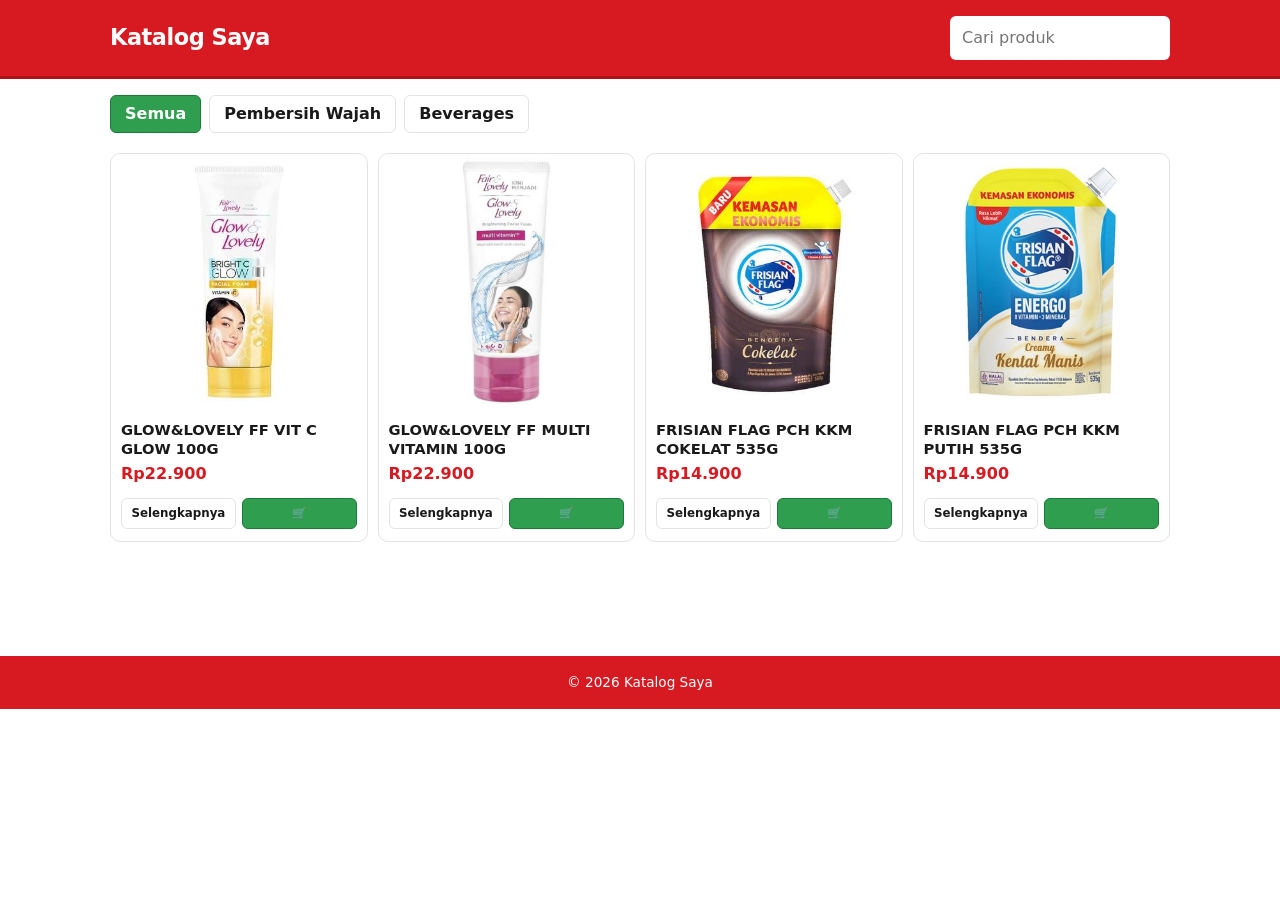
==== index.html @ 6e2cf59b "Update index.html" ====
<!doctype html><html lang="id"><head><meta charset="utf-8"><meta name="viewport" content="width=device-width,initial-scale=1">
<title>Katalog</title><link rel="stylesheet" href="style.css"></head><body>
<header><div class="wrap"><h1 id="sn"></h1><input id="q" type="search" placeholder="Cari produk" aria-label="Cari produk" style="max-width:220px"></div></header>
<div class="wrap"><div class="chips" id="ch"></div><div class="grid2" id="g"></div></div>
<footer id="ft"></footer>

<button class="fab" id="fab" hidden onclick="openCart()">🛒 <span class="cnt" id="fabCnt">0</span> <span id="fabTot"></span></button>

<dialog id="dl"></dialog>
<dialog id="cartDl"></dialog>
<dialog id="addrDl"></dialog>
<div id="toast2" role="status"></div>

<script src="config.js"></script>
<script>
const C=CFG,$=s=>document.querySelector(s);
let P=[],cat='';
let cart=JSON.parse(localStorage.getItem('cart_v1')||'[]');   // [{id,qty}]
let addr=JSON.parse(localStorage.getItem('addr_v1')||'null');
let pendingItems=null, pendingIsCart=false, curId=null;

const rp=n=>'Rp'+Number(n||0).toLocaleString('id-ID');
const esc=s=>String(s??'').replace(/[&<>"']/g,c=>({'&':'&amp;','<':'&lt;','>':'&gt;','"':'&quot;',"'":'&#39;'}[c]));
const find=id=>P.find(p=>p.id==id);
document.title=C.storeName;$('#sn').textContent=C.storeName;
$('#ft').textContent=`© ${new Date().getFullYear()} ${C.storeName}`;

function toast(m){const t=$('#toast2');t.textContent=m;t.style.display='block';setTimeout(()=>t.style.display='none',2600)}

/* ---------- grid ---------- */
function draw(){
  const q=$('#q').value.toLowerCase(),cs=[...new Set(P.map(p=>p.category).filter(Boolean))];
  $('#ch').innerHTML=cs.length?['',...cs].map(c=>`<button class="${c===cat?'on':''}" data-c="${esc(c)}">${c?esc(c):'Semua'}</button>`).join(''):'';
  const L=P.filter(p=>(!cat||p.category===cat)&&p.name.toLowerCase().includes(q));
  $('#g').innerHTML=L.length?L.map(p=>`
    <div class="card">
      <button class="imgb" data-more="${esc(p.id)}">${p.image?`<img loading="lazy" src="${esc(p.image)}" alt="${esc(p.name)}">`:'<span class="ph"></span>'}</button>
      <div class="info">
        <b>${esc(p.name)}</b>
        <span class="price">${rp(p.price)}</span>
        ${p.status=='habis'?'<span class="badge">Stok habis</span>':''}
        <div class="card-actions">
          <button class="b-more" data-more="${esc(p.id)}">Selengkapnya</button>
          <button class="b-cart" data-add="${esc(p.id)}" ${p.status=='habis'?'disabled':''}>🛒</button>
        </div>
      </div>
    </div>`).join(''):'<p class="mut" style="grid-column:1/-1">Tidak ada produk yang cocok.</p>';
}
$('#ch').onclick=e=>{if(e.target.dataset.c!==undefined){cat=e.target.dataset.c;draw()}};
$('#q').oninput=draw;
$('#g').onclick=e=>{
  const m=e.target.closest('[data-more]'),a=e.target.closest('[data-add]');
  if(m)openDetail(m.dataset.more);
  if(a){addToCart(a.dataset.add,1);toast('Ditambahkan ke keranjang')}
};

/* ---------- detail dialog ---------- */
function openDetail(id){
  curId=id;const p=find(id);if(!p)return;
  $('#dl').innerHTML=`<button class="dclose" onclick="dl.close()">✕</button>
    <div class="det">${p.image?`<img src="${esc(p.image)}" alt="${esc(p.name)}">`:'<span class="ph"></span>'}
    <div>
      <h2>${esc(p.name)}</h2>
      <p class="mut">${esc(p.category||'')}</p>
      <p><b>${rp(p.price)}</b> ${p.status=='habis'?'<span class="badge">· Stok habis</span>':''}</p>
      <p>${esc(p.desc)}</p>
      <div class="qty"><span>Jumlah</span><button type="button" onclick="stepQty(-1)">−</button><input id="mqty" type="number" min="1" value="1"><button type="button" onclick="stepQty(1)">+</button></div>
      <button data-cart="${esc(p.id)}" ${p.status=='habis'?'disabled':''}>Tambah ke Keranjang</button>
      <button class="ghost" data-buy="${esc(p.id)}" ${p.status=='habis'?'disabled':''}>Beli Langsung</button>
    </div></div>`;
  $('#dl').showModal();
}
function stepQty(d){const i=$('#mqty');i.value=Math.max(1,(+i.value||1)+d)}
$('#dl').onclick=e=>{
  if(e.target.id=='dl')e.target.close();
  const c=e.target.closest('[data-cart]'),b=e.target.closest('[data-buy]');
  const qty=Math.max(1,+$('#mqty')?.value||1);
  if(c){addToCart(c.dataset.cart,qty);toast('Ditambahkan ke keranjang');$('#dl').close()}
  if(b){$('#dl').close();startCheckout([{id:b.dataset.buy,qty}],false)}
};

/* ---------- cart ---------- */
function saveCart(){localStorage.setItem('cart_v1',JSON.stringify(cart))}
function cartCount(){return cart.reduce((s,x)=>s+x.qty,0)}
function cartTotal(items){return (items||cart).reduce((s,x)=>{const p=find(x.id);return s+(p?p.price*x.qty:0)},0)}
function addToCart(id,qty){const e=cart.find(x=>x.id==id);e?e.qty+=qty:cart.push({id,qty});saveCart();updateFab()}
function changeQty(id,d){const e=cart.find(x=>x.id==id);if(!e)return;e.qty+=d;if(e.qty<=0)cart=cart.filter(x=>x.id!=id);saveCart();updateFab();renderCart()}
function removeItem(id){cart=cart.filter(x=>x.id!=id);saveCart();updateFab();renderCart()}
function updateFab(){const n=cartCount();$('#fab').hidden=n==0;$('#fabCnt').textContent=n;$('#fabTot').textContent=n?rp(cartTotal()):''}
function openCart(){renderCart();$('#cartDl').showModal()}
function renderCart(){
  const rows=cart.map(x=>{const p=find(x.id);if(!p)return'';return `
    <div class="crow">${p.image?`<img src="${esc(p.image)}">`:'<span class="ph"></span>'}
      <div><b>${esc(p.name)}</b><span class="mut">${rp(p.price)}</span></div>
      <div class="qty"><button onclick="changeQty('${esc(x.id)}',-1)">−</button><span>${x.qty}</span><button onclick="changeQty('${esc(x.id)}',1)">+</button></div>
      <button class="bad" style="border:0;background:none;padding:6px" onclick="removeItem('${esc(x.id)}')">✕</button>
    </div>`}).join('');
  const addrHtml=addr?`<div class="addr-sum"><b>${esc(addr.nama)}</b> · ${esc(addr.telp)}<br>${esc(addr.detail)}, ${esc(addr.kec||'')} ${esc(addr.kab||'')}, ${esc(addr.prov||'')} ${esc(addr.pos||'')}</div><button class="ghost" onclick="openAddress()">Ubah alamat</button>`
    :`<button onclick="openAddress()">+ Tambah Alamat Pengiriman</button>`;
  $('#cartDl').innerHTML=`<button class="dclose" onclick="cartDl.close()">✕</button>
    <div class="dtitle">Keranjang</div>
    <div class="dbody">
      ${cart.length?rows:'<p class="mut">Keranjang masih kosong.</p>'}
      ${cart.length?`<div class="subrow"><span>Subtotal</span><span>${rp(cartTotal())}</span></div><p class="note">Harga belum termasuk ongkos kirim. Ongkir akan diinfokan admin setelah alamat dicek.</p>`:''}
      <h3 style="margin-top:6px">Alamat pengiriman</h3>${addrHtml}
      ${cart.length?`<button id="ckBtn" style="margin-top:14px;width:100%">Checkout via WhatsApp</button>`:''}
    </div>`;
  $('#ckBtn')?.addEventListener('click',()=>startCheckout(cart.slice(),true));
}

/* ---------- address ---------- */
const API='https://www.emsifa.com/api-wilayah-indonesia/api';
async function fillSelect(sel,url,ph){
  sel.disabled=true;sel.innerHTML=`<option>Memuat…</option>`;
  try{const r=await fetch(url);if(!r.ok)throw 0;const d=await r.json();
    sel.innerHTML=`<option value="">${ph}</option>`+d.map(x=>`<option value="${esc(x.id)}" data-name="${esc(x.name)}">${esc(x.name)}</option>`).join('');
    sel.disabled=false;return true;
  }catch{sel.innerHTML=`<option value="">Gagal memuat, isi manual di kolom alamat</option>`;sel.disabled=true;return false}
}
function openAddress(){
  $('#addrDl').innerHTML=`<button class="dclose" onclick="addrDl.close()">✕</button>
    <div class="dtitle">Alamat pengiriman</div>
    <div class="dbody">
      <button type="button" id="geoBtn" class="ghost" style="width:100%">📍 Deteksi lokasi saya (otomatis)</button>
      <p class="mut" id="geoMsg" style="min-height:1.2em"></p>
      <form class="addr" id="af">
        <label>Nama penerima<input id="a_nama" required value="${esc(addr?.nama||'')}"></label>
        <label>No. WhatsApp<input id="a_telp" required inputmode="tel" value="${esc(addr?.telp||'')}"></label>
        <label>Provinsi<select id="a_prov"><option value="">Pilih provinsi</option></select></label>
        <div class="two">
          <label>Kabupaten/Kota<select id="a_kab" disabled><option value="">Pilih provinsi dulu</option></select></label>
          <label>Kecamatan<select id="a_kec" disabled><option value="">Pilih kota dulu</option></select></label>
        </div>
        <label>Alamat lengkap (jalan, no. rumah, RT/RW, patokan)<textarea id="a_detail" rows="3" required>${esc(addr?.detail||'')}</textarea></label>
        <label>Kode pos (opsional)<input id="a_pos" value="${esc(addr?.pos||'')}"></label>
        <button type="submit">Simpan alamat</button>
      </form>
    </div>`;
  $('#addrDl').showModal();
  fillSelect($('#a_prov'),`${API}/provinces.json`,'Pilih provinsi').then(()=>{
    if(addr?.provId)$('#a_prov').value=addr.provId,$('#a_prov').dispatchEvent(new Event('change'));
  });
  $('#a_prov').onchange=async e=>{
    const id=e.target.value;if(!id){$('#a_kab').innerHTML='<option value="">Pilih provinsi dulu</option>';$('#a_kab').disabled=true;return}
    await fillSelect($('#a_kab'),`${API}/regencies/${id}.json`,'Pilih kabupaten/kota');
    if(addr?.kabId)$('#a_kab').value=addr.kabId,$('#a_kab').dispatchEvent(new Event('change'));
  };
  $('#a_kab').onchange=async e=>{
    const id=e.target.value;if(!id){$('#a_kec').innerHTML='<option value="">Pilih kota dulu</option>';$('#a_kec').disabled=true;return}
    await fillSelect($('#a_kec'),`${API}/districts/${id}.json`,'Pilih kecamatan');
    if(addr?.kecId)$('#a_kec').value=addr.kecId;
  };
  $('#geoBtn').onclick=()=>{
    if(!navigator.geolocation){$('#geoMsg').textContent='Perangkat/browser tidak mendukung deteksi lokasi.';return}
    $('#geoMsg').textContent='Mendeteksi lokasi…';
    navigator.geolocation.getCurrentPosition(async pos=>{
      try{
        const {latitude,longitude}=pos.coords;
        const r=await fetch(`https://nominatim.openstreetmap.org/reverse?format=json&lat=${latitude}&lon=${longitude}`);
        const d=await r.json();
        $('#a_detail').value=d.display_name||$('#a_detail').value;
        if(d.address?.postcode)$('#a_pos').value=d.address.postcode;
        $('#geoMsg').textContent='Lokasi terisi otomatis. Periksa dan lengkapi bila perlu, lalu pilih Provinsi/Kota/Kecamatan secara manual.';
      }catch{$('#geoMsg').textContent='Gagal mengambil detail lokasi. Isi alamat secara manual.'}
    },err=>{$('#geoMsg').textContent='Izin lokasi ditolak atau gagal. Isi alamat secara manual.'});
  };
  $('#af').onsubmit=e=>{
    e.preventDefault();
    const provSel=$('#a_prov'),kabSel=$('#a_kab'),kecSel=$('#a_kec');
    addr={
      nama:$('#a_nama').value.trim(),telp:$('#a_telp').value.trim(),
      prov:provSel.selectedOptions[0]?.dataset.name||'',provId:provSel.value,
      kab:kabSel.selectedOptions[0]?.dataset.name||'',kabId:kabSel.value,
      kec:kecSel.selectedOptions[0]?.dataset.name||'',kecId:kecSel.value,
      detail:$('#a_detail').value.trim(),pos:$('#a_pos').value.trim()
    };
    localStorage.setItem('addr_v1',JSON.stringify(addr));
    $('#addrDl').close();
    if(pendingItems){sendWa();}else{toast('Alamat tersimpan');renderCart()}
  };
}

/* ---------- checkout ---------- */
function startCheckout(items,isCart){
  if(!items.length){toast('Keranjang masih kosong');return}
  pendingItems=items;pendingIsCart=isCart;
  if(!addr){openAddress();}else{sendWa();}
}
function sendWa(){
  const items=pendingItems;if(!items){return}
  const lines=items.map((x,i)=>{const p=find(x.id);return `${i+1}. ${p?p.name:'Produk'} x${x.qty} = ${rp((p?p.price:0)*x.qty)}`});
  const total=cartTotal(items);
  const msg=[
    `Halo, saya mau checkout pesanan dari ${C.storeName}:`,'',
    ...lines,'',
    `Total produk: ${rp(total)}`,
    `(Harga belum termasuk ongkos kirim)`,'',
    `Detail alamat pengiriman:`,
    `Nama: ${addr.nama}`,
    `No. WA: ${addr.telp}`,
    `Alamat: ${addr.detail}, Kec. ${addr.kec}, ${addr.kab}, ${addr.prov} ${addr.pos}`.replace(/,\s*,/g,',')
  ].join('\n');
  let num=(C.checkoutWhatsapp||'').replace(/\D/g,'');if(num.startsWith('0'))num='62'+num.slice(1);
  window.open(`https://wa.me/${num}?text=${encodeURIComponent(msg)}`,'_blank');
  if(pendingIsCart){cart=[];saveCart();updateFab()}
  pendingItems=null;
  $('#cartDl').close();
}

updateFab();
fetch(C.dataPath,{cache:'no-store'}).then(r=>r.json()).then(d=>{P=d.products;draw()}).catch(()=>{$('#g').innerHTML='<p class="mut" style="grid-column:1/-1">Katalog belum bisa dimuat. Muat ulang halaman.</p>'});
</script></body></html>
---- style.css ----
*{box-sizing:border-box;margin:0}
[hidden]{display:none!important}
:root{
  color-scheme:light;
  --bg:#ffffff;
  --ink:#1a1a1a;
  --mut:#6b6f76;
  --line:#e3e3e3;
  --red:#d71a21;
  --red-dark:#ad1319;
  --green:#2f9e4f;
  --green-dark:#1c7a3a;
  --amber:#f2a900;
  --amber-dark:#c98600;
  --bad:#c62828;
}
body{font:16px/1.5 Figtree,system-ui,sans-serif;background:var(--bg);color:var(--ink)}
a{color:inherit}
.wrap{max-width:1100px;margin:0 auto;padding:0 20px}

/* header / footer */
header{background:var(--red);border-bottom:3px solid var(--red-dark)}
header .wrap{display:flex;gap:16px;align-items:center;justify-content:space-between;flex-wrap:wrap;padding:16px 20px}
header h1{color:#fff;font-size:1.4rem;font-weight:800;letter-spacing:-.02em}
header input{background:#fff;border:0;color:var(--ink)}
footer{background:var(--red);color:#fff;text-align:center;padding:16px 20px;margin-top:24px;font-size:.85rem}
footer a{color:#fff;text-decoration:underline}

/* form basics */
input,select,textarea,button{font:inherit;color:inherit}
input,select,textarea{width:100%;padding:10px 12px;border:1px solid var(--line);border-radius:6px;background:#fff}
:focus-visible{outline:2px solid var(--green-dark);outline-offset:2px}
button{cursor:pointer;border:1px solid var(--green-dark);background:var(--green);color:#fff;padding:10px 16px;border-radius:6px;font-weight:700}
button.ghost{background:transparent;color:var(--ink);border-color:var(--line);font-weight:600}
button.bad{background:transparent;color:var(--bad);border-color:var(--line);font-weight:600}
button:disabled{opacity:.5;cursor:not-allowed}
.mut{color:var(--mut);font-size:.9rem}

/* category chips */
.chips{display:flex;gap:8px;flex-wrap:wrap;padding:16px 0}
.chips button{padding:6px 14px;background:#fff;color:var(--ink);border:1px solid var(--line);font-weight:600}
.chips button.on{background:var(--green);border-color:var(--green-dark);color:#fff}

/* product grid */
.grid2{display:grid;grid-template-columns:1fr 1fr;gap:14px 10px;padding:4px 0 90px}
.card{border:1px solid var(--line);border-radius:10px;overflow:hidden;background:#fff;display:flex;flex-direction:column;min-width:0}
.card .imgb{padding:0;border:0;background:none;display:block;width:100%;min-width:0}
.card .imgb img,.card .imgb .ph{width:100%;aspect-ratio:1/1;object-fit:cover;background:var(--line);display:block}
.card .info{padding:10px 10px 12px;display:flex;flex-direction:column;gap:4px;flex:1;min-width:0}
.card .info b{font-size:.92rem;line-height:1.3;display:-webkit-box;-webkit-line-clamp:2;-webkit-box-orient:vertical;overflow:hidden}
.card .price{font-weight:800;color:var(--red)}
.card .badge{font-size:.75rem;color:var(--bad);font-weight:600}
.card-actions{display:grid;grid-template-columns:minmax(0,1fr) minmax(0,1fr);gap:6px;margin-top:auto;padding-top:8px}
.card-actions button{min-width:0;padding:8px 4px;font-size:.74rem;line-height:1.15;border-radius:6px;white-space:normal;overflow-wrap:break-word;text-align:center}
.card-actions .b-more{background:#fff;color:var(--ink);border:1px solid var(--line);font-weight:700}
.card-actions .b-cart{background:var(--green);border-color:var(--green-dark);color:#fff;font-weight:700}

/* floating cart button */
.fab{position:fixed;right:16px;bottom:16px;z-index:5;background:var(--amber);color:#1a1a1a;border:1px solid var(--amber-dark);border-radius:999px;padding:14px 18px;font-weight:800;box-shadow:0 6px 18px #0003;display:flex;gap:8px;align-items:center}
.fab .cnt{background:#ffffff66;border-radius:999px;padding:1px 8px;font-size:.85rem}

/* dialogs */
dialog{position:relative;margin:auto;border:0;border-radius:10px;max-width:760px;width:calc(100% - 32px);padding:0;background:#fff;color:var(--ink);max-height:88vh;overflow:auto}
dialog::backdrop{background:#000a}
.det{display:grid;grid-template-columns:1fr 1fr}
.det>div{padding:24px;display:grid;gap:10px;align-content:start}
.det>img{width:100%;height:100%;object-fit:cover;min-height:260px}
.det button[data-cart]{background:var(--green);border-color:var(--green-dark)}
.det button[data-buy]{background:var(--amber);border-color:var(--amber-dark);color:#1a1a1a}
@media(max-width:640px){.det{grid-template-columns:1fr}}
.dtitle{padding:18px 20px 0;font-weight:800;font-size:1.1rem}
.dbody{padding:14px 20px 20px}
.dclose{position:absolute;top:10px;right:10px;background:transparent;border:0;color:var(--mut);font-size:1.3rem;padding:6px}

/* qty stepper */
.qty{display:flex;align-items:center;gap:10px}
.qty button{width:34px;height:34px;padding:0;border-radius:6px;background:#fff;color:var(--ink);border:1px solid var(--line);font-weight:700}
.qty input{width:52px;text-align:center;padding:6px}

/* cart rows */
.crow{display:flex;gap:12px;align-items:center;padding:12px 0;border-bottom:1px solid var(--line)}
.crow img,.crow .ph{width:60px;height:60px;object-fit:cover;border-radius:6px;flex:none;background:var(--line)}
.crow>div{flex:1;min-width:0}
.crow b{display:block;font-size:.92rem}
.crow .qty button{width:28px;height:28px}
.subrow{display:flex;justify-content:space-between;font-weight:800;padding:14px 0;font-size:1.05rem;color:var(--red)}
.note{font-size:.82rem;color:var(--mut);padding-bottom:10px}
.addr-sum{border:1px solid var(--line);border-radius:8px;padding:10px 12px;font-size:.9rem;margin:10px 0;background:#faf9f7}
#cartDl #ckBtn{background:var(--green-dark);border-color:var(--green-dark)}

/* address form */
form.addr{display:grid;gap:10px;margin-top:10px}
form.addr label{font-size:.85rem;font-weight:700;display:grid;gap:4px}
.two{display:grid;grid-template-columns:1fr 1fr;gap:10px}
#geoBtn{background:#fff;color:var(--ink);border:1px solid var(--line);font-weight:700}
form.addr button[type=submit]{background:var(--green-dark);border-color:var(--green-dark)}

/* toasts */
#toast,#toast2{position:fixed;bottom:16px;left:50%;transform:translateX(-50%);background:var(--ink);color:#fff;padding:10px 16px;border-radius:6px;display:none;z-index:9;width:max-content;max-width:calc(100% - 32px);text-align:center}
#toast2{bottom:90px}
#toast.err{background:var(--bad)}

/* admin */
body{overflow-x:hidden}
#login{max-width:400px;margin:12vh auto;padding:0 20px;display:grid;gap:14px}
.admin-bar{background:var(--red);border-bottom:3px solid var(--red-dark);position:sticky;top:0;z-index:5}
.admin-bar .wrap{display:flex;gap:12px;align-items:center;justify-content:space-between;flex-wrap:wrap;padding:14px 20px}
.admin-bar h1{color:#fff;font-size:1.2rem;font-weight:800}
.admin-bar-actions{display:flex;gap:8px;flex-wrap:wrap}
.admin-layout{padding:20px 20px 60px;min-width:0}
.panel{background:#fff;border:1px solid var(--line);border-radius:10px;padding:16px;min-width:0}
.panel h2{margin-bottom:12px;font-size:1.05rem}
#pv{width:100%;max-width:160px;border-radius:6px}
.form-actions{display:flex;gap:10px;flex-wrap:wrap}

/* forms inside popups (product form, address form) */
.dbody form{display:grid;gap:12px;margin-top:10px}
.dbody form label{font-size:.9rem;font-weight:700;display:grid;gap:4px}

/* buttons: utility classes for consistent, varied colors */
.btn{cursor:pointer;border-radius:6px;font-weight:700;padding:10px 16px;border:1px solid transparent}
.btn.sm{padding:7px 12px;font-size:.85rem}
.btn.green{background:var(--green);border-color:var(--green-dark);color:#fff}
.btn.amber{background:var(--amber);border-color:var(--amber-dark);color:#1a1a1a}
.btn.red{background:var(--red);border-color:var(--red-dark);color:#fff}
.btn.ghost{background:#fff;border-color:var(--line);color:var(--ink)}
.btn.bad{background:#fff;border-color:var(--line);color:var(--bad)}
a.btn{display:inline-block;text-decoration:none;text-align:center}

/* product table */
.tbl-wrap{overflow-x:auto;-webkit-overflow-scrolling:touch;border:1px solid var(--line);border-radius:8px;min-width:0}
table.plist{width:100%;border-collapse:collapse;font-size:.86rem;min-width:560px}
table.plist th,table.plist td{padding:10px 12px;text-align:left;border-bottom:1px solid var(--line);vertical-align:middle}
table.plist th{background:#faf9f7;font-weight:700;white-space:nowrap}
table.plist tbody tr:hover{background:#faf9f7}
table.plist td.thumb img,table.plist td.thumb .ph{width:44px;height:44px;object-fit:cover;border-radius:6px;background:var(--line);display:block}
table.plist td.name b{display:block}
table.plist td.name span{color:var(--mut);font-size:.8rem}
table.plist td.actions{white-space:nowrap}
table.plist td.actions button{margin-right:6px}
.status-ok{color:var(--green-dark);font-weight:700}
.status-out{color:var(--bad);font-weight:700}

@media(min-width:720px){.grid2{grid-template-columns:repeat(4,1fr)}}
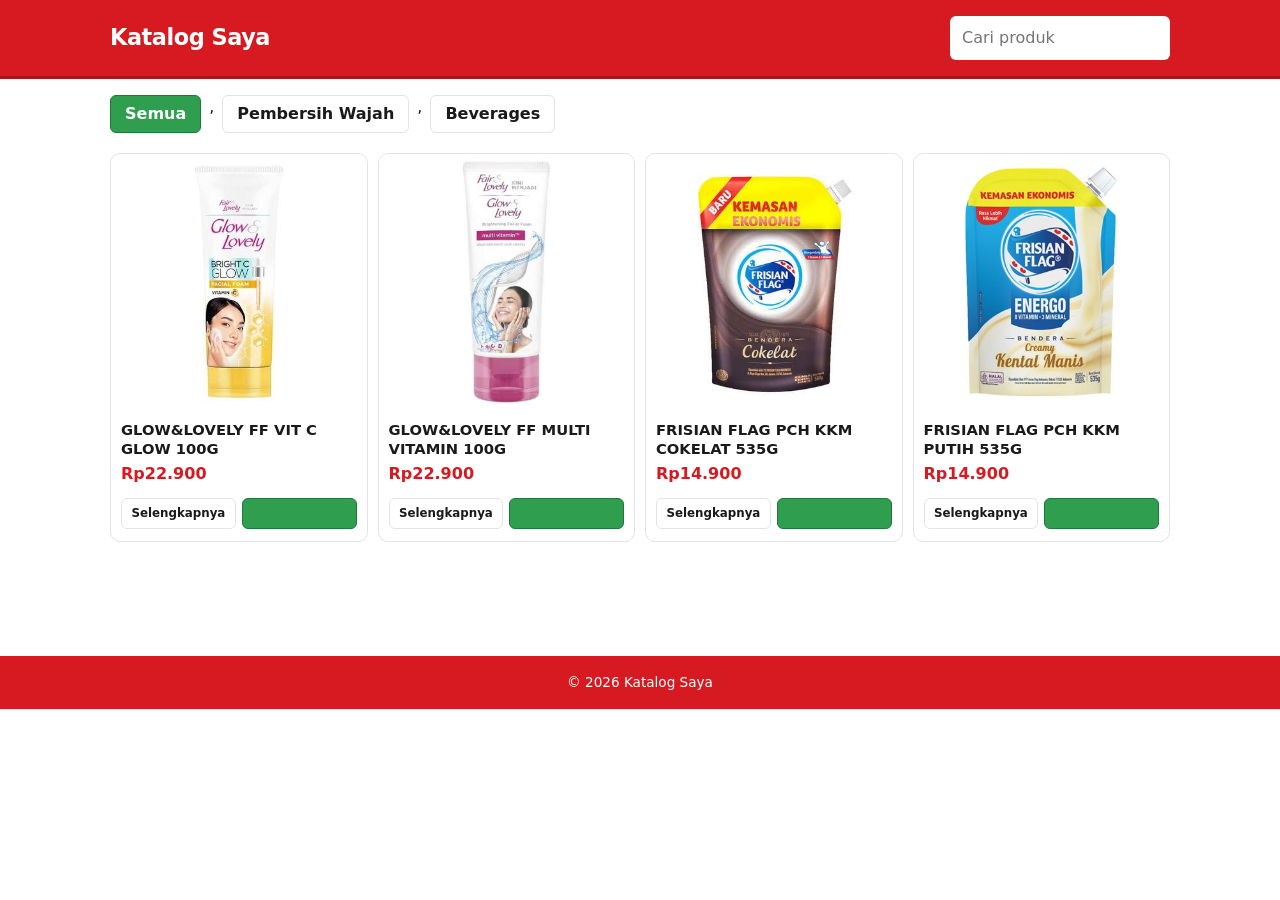
==== commit 4a7612d8: "Implement promotional banner section with controls Added promotional banner section with navigation " ====
--- a/index.html
+++ b/index.html
@@ -1,10 +1,27 @@
-<!doctype html><html lang="id"><head><meta charset="utf-8"><meta name="viewport" content="width=device-width,initial-scale=1">
+<!doctype html><html lang="id"><head><meta charset="utf-8"><meta name="viewport" content="width=device-width,initial-scale=1,maximum-scale=1,user-scalable=no,viewport-fit=cover">
 <title>Katalog</title><link rel="stylesheet" href="style.css"></head><body>
 <header><div class="wrap"><h1 id="sn"></h1><input id="q" type="search" placeholder="Cari produk" aria-label="Cari produk" style="max-width:220px"></div></header>
+
+<!-- ===== Banner promosi ===== -->
+<section id="promo" class="promo-wrap" hidden aria-label="Promosi">
+  <div class="wrap">
+    <div class="promo-shell">
+      <div class="promo-viewport" id="promoViewport">
+        <div class="promo-track" id="promoTrack"></div>
+        <button type="button" class="promo-nav prev" id="promoPrev" aria-label="Banner sebelumnya">‹</button>
+        <button type="button" class="promo-nav next" id="promoNext" aria-label="Banner berikutnya">›</button>
+      </div>
+      <div class="promo-dots" id="promoDots" aria-label="Navigasi banner"></div>
+    </div>
+  </div>
+</section>
+
 <div class="wrap"><div class="chips" id="ch"></div><div class="grid2" id="g"></div></div>
 <footer id="ft"></footer>
 
-<button class="fab" id="fab" hidden onclick="openCart()">🛒 <span class="cnt" id="fabCnt">0</span> <span id="fabTot"></span></button>
+<button class="fab" id="fab" hidden onclick="openCart()" aria-label="Buka keranjang">
+  <img src="img/keranjang.png" alt=""> <span class="cnt" id="fabCnt">0</span> <span id="fabTot"></span>
+</button>
 
 <dialog id="dl"></dialog>
 <dialog id="cartDl"></dialog>
@@ -14,10 +31,11 @@
 <script src="config.js"></script>
 <script>
 const C=CFG,$=s=>document.querySelector(s);
-let P=[],cat='';
+let P=[],B=[],cat='';
 let cart=JSON.parse(localStorage.getItem('cart_v1')||'[]');   // [{id,qty}]
 let addr=JSON.parse(localStorage.getItem('addr_v1')||'null');
-let pendingItems=null, pendingIsCart=false, curId=null;
+let pendingItems=null,pendingIsCart=false,curId=null;
+let promoIndex=0,promoTimer=null,promoPauseTimer=null,promoDragging=false,promoDragStartX=0,promoDragStartScroll=0;
 
 const rp=n=>'Rp'+Number(n||0).toLocaleString('id-ID');
 const esc=s=>String(s??'').replace(/[&<>"']/g,c=>({'&':'&amp;','<':'&lt;','>':'&gt;','"':'&quot;',"'":'&#39;'}[c]));
@@ -25,12 +43,131 @@
 document.title=C.storeName;$('#sn').textContent=C.storeName;
 $('#ft').textContent=`© ${new Date().getFullYear()} ${C.storeName}`;
 
-function toast(m){const t=$('#toast2');t.textContent=m;t.style.display='block';setTimeout(()=>t.style.display='none',2600)}
+function toast(m){const t=$('#toast2');t.textContent=m;t.style.display='block';clearTimeout(toast._t);toast._t=setTimeout(()=>t.style.display='none',2600)}
+
+/* ---------- banner promosi ---------- */
+function getActiveBanners(){
+  return B
+    .filter(b=>b&&b.active&&b.image&&find(b.productId))
+    .sort((a,b)=>(+a.order||9999)-(+b.order||9999));
+}
+
+function drawBanners(){
+  const list=getActiveBanners();
+  const promo=$('#promo');
+  if(!list.length){
+    promo.hidden=true;
+    stopPromoAutoplay();
+    $('#promoTrack').innerHTML='';
+    $('#promoDots').innerHTML='';
+    return;
+  }
+
+  promo.hidden=false;
+  promoIndex=Math.min(promoIndex,list.length-1);
+
+  $('#promoTrack').innerHTML=list.map((b,i)=>{
+    const p=find(b.productId);
+    return `<button type="button" class="promo-slide" data-promo-product="${esc(b.productId)}" aria-label="Lihat ${esc(p.name)}" data-index="${i}">
+      <img src="${esc(b.image)}" alt="${esc(p.name)}" loading="${i===0?'eager':'lazy'}">
+      <span class="promo-caption"><b>${esc(p.name)}</b><small>Lihat produk</small></span>
+    </button>`;
+  }).join('');
+
+  $('#promoDots').innerHTML=list.map((_,i)=>
+    `<button type="button" class="promo-dot ${i===promoIndex?'on':''}" data-promo-index="${i}" aria-label="Banner ${i+1}"></button>`
+  ).join('');
+
+  bindPromoScroll();
+  scrollPromoTo(promoIndex,false);
+  updatePromoControls(list.length);
+  startPromoAutoplay(list.length);
+}
+
+function updatePromoControls(length){
+  $('#promoPrev').hidden=length<=1;
+  $('#promoNext').hidden=length<=1;
+  $('#promoDots').hidden=length<=1;
+}
+
+function bindPromoScroll(){
+  const vp=$('#promoViewport');
+  vp.onscroll=()=>{
+    const width=Math.max(vp.clientWidth,1);
+    const i=Math.round(vp.scrollLeft/width);
+    const list=getActiveBanners();
+    promoIndex=Math.max(0,Math.min(i,list.length-1));
+    document.querySelectorAll('.promo-dot').forEach((el,n)=>el.classList.toggle('on',n===promoIndex));
+  };
+}
+
+function scrollPromoTo(index,smooth=true){
+  const list=getActiveBanners();
+  if(!list.length)return;
+  promoIndex=(index+list.length)%list.length;
+  const vp=$('#promoViewport');
+  vp.scrollTo({left:promoIndex*vp.clientWidth,behavior:smooth?'smooth':'auto'});
+  document.querySelectorAll('.promo-dot').forEach((el,n)=>el.classList.toggle('on',n===promoIndex));
+}
+
+function startPromoAutoplay(length){
+  stopPromoAutoplay();
+  if(length<=1)return;
+  promoTimer=setInterval(()=>{
+    if(document.hidden)return;
+    scrollPromoTo(promoIndex+1,true);
+  },4500);
+}
+
+function stopPromoAutoplay(){
+  if(promoTimer){clearInterval(promoTimer);promoTimer=null}
+}
+
+function pausePromoBriefly(){
+  stopPromoAutoplay();
+  clearTimeout(promoPauseTimer);
+  if(getActiveBanners().length>1){
+    promoPauseTimer=setTimeout(()=>startPromoAutoplay(getActiveBanners().length),5000);
+  }
+}
+
+$('#promoPrev').onclick=()=>{pausePromoBriefly();scrollPromoTo(promoIndex-1)};
+$('#promoNext').onclick=()=>{pausePromoBriefly();scrollPromoTo(promoIndex+1)};
+$('#promoDots').onclick=e=>{
+  const b=e.target.closest('[data-promo-index]');
+  if(!b)return;
+  pausePromoBriefly();
+  scrollPromoTo(+b.dataset.promoIndex);
+};
+
+$('#promoTrack').onclick=e=>{
+  if(promoDragging)return;
+  const slide=e.target.closest('[data-promo-product]');
+  if(!slide)return;
+  openDetail(slide.dataset.promoProduct);
+};
+
+const promoViewport=$('#promoViewport');
+promoViewport.addEventListener('pointerdown',e=>{
+  if(e.pointerType==='mouse')return;
+  promoDragging=false;
+  promoDragStartX=e.clientX;
+  promoDragStartScroll=promoViewport.scrollLeft;
+});
+promoViewport.addEventListener('pointermove',e=>{
+  if(e.pointerType==='mouse')return;
+  if(Math.abs(e.clientX-promoDragStartX)>8)promoDragging=true;
+});
+promoViewport.addEventListener('pointerup',()=>{
+  if(promoDragging)pausePromoBriefly();
+});
+promoViewport.addEventListener('mouseenter',pausePromoBriefly);
+promoViewport.addEventListener('mouseleave',()=>startPromoAutoplay(getActiveBanners().length));
 
 /* ---------- grid ---------- */
 function draw(){
   const q=$('#q').value.toLowerCase(),cs=[...new Set(P.map(p=>p.category).filter(Boolean))];
-  $('#ch').innerHTML=cs.length?['',...cs].map(c=>`<button class="${c===cat?'on':''}" data-c="${esc(c)}">${c?esc(c):'Semua'}</button>`).join(''):'';
+  $('#ch').innerHTML=cs.length?['',...cs].map(c=>`<button class="${c===cat?'on':''}" data-c="${esc(c)}">${c?esc(c):'Semua'}</button>`).join():'';
   const L=P.filter(p=>(!cat||p.category===cat)&&p.name.toLowerCase().includes(q));
   $('#g').innerHTML=L.length?L.map(p=>`
     <div class="card">
@@ -41,7 +178,9 @@
         ${p.status=='habis'?'<span class="badge">Stok habis</span>':''}
         <div class="card-actions">
           <button class="b-more" data-more="${esc(p.id)}">Selengkapnya</button>
-          <button class="b-cart" data-add="${esc(p.id)}" ${p.status=='habis'?'disabled':''}>🛒</button>
+          <button class="b-cart" data-add="${esc(p.id)}" ${p.status=='habis'?'disabled':''} aria-label="Tambah ke keranjang">
+            <img src="img/keranjang.png" alt="">
+          </button>
         </div>
       </div>
     </div>`).join(''):'<p class="mut" style="grid-column:1/-1">Tidak ada produk yang cocok.</p>';
@@ -207,6 +346,23 @@
   $('#cartDl').close();
 }
 
+/* ---------- proteksi gesture aplikasi ---------- */
+document.addEventListener('gesturestart',e=>e.preventDefault(),{passive:false});
+document.addEventListener('touchmove',e=>{
+  if(e.touches.length>1)e.preventDefault();
+},{passive:false});
+
 updateFab();
-fetch(C.dataPath,{cache:'no-store'}).then(r=>r.json()).then(d=>{P=d.products;draw()}).catch(()=>{$('#g').innerHTML='<p class="mut" style="grid-column:1/-1">Katalog belum bisa dimuat. Muat ulang halaman.</p>'});
+
+fetch(C.dataPath,{cache:'no-store'})
+  .then(r=>r.json())
+  .then(d=>{
+    P=Array.isArray(d.products)?d.products:[];
+    B=Array.isArray(d.banners)?d.banners:[];
+    draw();
+    drawBanners();
+  })
+  .catch(()=>{
+    $('#g').innerHTML='<p class="mut" style="grid-column:1/-1">Katalog belum bisa dimuat. Muat ulang halaman.</p>';
+  });
 </script></body></html>
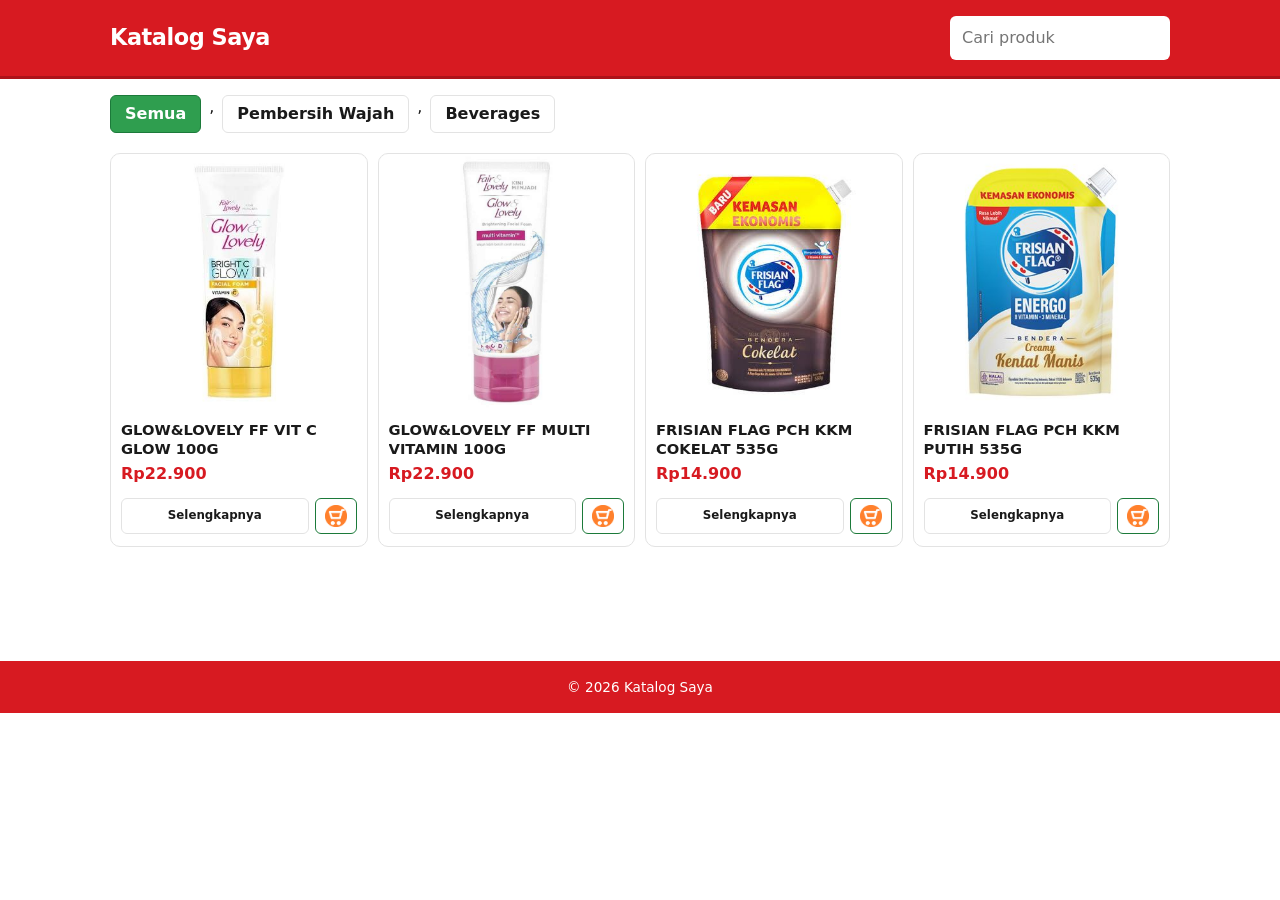
==== commit 71aa4345: "Update image source for cart button in index.html" ====
--- a/index.html
+++ b/index.html
@@ -179,7 +179,7 @@
         <div class="card-actions">
           <button class="b-more" data-more="${esc(p.id)}">Selengkapnya</button>
           <button class="b-cart" data-add="${esc(p.id)}" ${p.status=='habis'?'disabled':''} aria-label="Tambah ke keranjang">
-            <img src="img/keranjang.png" alt="">
+            <img src="aset/keranjang.png" alt="">
           </button>
         </div>
       </div>
--- a/style.css
+++ b/style.css
@@ -14,8 +14,23 @@
   --amber-dark:#c98600;
   --bad:#c62828;
 }
-body{font:16px/1.5 Figtree,system-ui,sans-serif;background:var(--bg);color:var(--ink)}
+html,body{-webkit-text-size-adjust:100%;text-size-adjust:100%}
+body{
+  font:16px/1.5 Figtree,system-ui,sans-serif;
+  background:var(--bg);
+  color:var(--ink);
+  overflow-x:hidden;
+  -webkit-user-select:none;
+  user-select:none;
+  -webkit-touch-callout:none;
+  touch-action:pan-x pan-y;
+  overscroll-behavior-x:none;
+  -webkit-tap-highlight-color:transparent;
+}
 a{color:inherit}
+button,img,a{user-select:none;-webkit-user-select:none;-webkit-touch-callout:none}
+input,textarea,select{user-select:text;-webkit-user-select:text;touch-action:auto}
+input,textarea{ -webkit-touch-callout:default }
 .wrap{max-width:1100px;margin:0 auto;padding:0 20px}
 
 /* header / footer */
@@ -36,6 +51,83 @@
 button:disabled{opacity:.5;cursor:not-allowed}
 .mut{color:var(--mut);font-size:.9rem}
 
+/* banner promosi publik */
+.promo-wrap{padding:12px 0 4px}
+.promo-shell{position:relative}
+.promo-viewport{
+  position:relative;
+  width:100%;
+  overflow-x:auto;
+  overflow-y:hidden;
+  display:flex;
+  scroll-snap-type:x mandatory;
+  scroll-behavior:smooth;
+  scrollbar-width:none;
+  border-radius:12px;
+  overscroll-behavior-x:contain;
+  touch-action:pan-x;
+  background:#f4f4f4;
+}
+.promo-viewport::-webkit-scrollbar{display:none}
+.promo-track{display:flex;width:100%}
+.promo-slide{
+  position:relative;
+  flex:0 0 100%;
+  width:100%;
+  min-width:100%;
+  padding:0;
+  border:0;
+  border-radius:12px;
+  overflow:hidden;
+  background:#eee;
+  scroll-snap-align:start;
+  color:#fff;
+}
+.promo-slide img{display:block;width:100%;aspect-ratio:3/1;object-fit:cover;background:var(--line)}
+.promo-slide::after{
+  content:"";
+  position:absolute;
+  inset:0;
+  pointer-events:none;
+  background:linear-gradient(180deg,transparent 45%,rgba(0,0,0,.45) 100%);
+}
+.promo-caption{
+  position:absolute;
+  left:14px;
+  right:14px;
+  bottom:12px;
+  z-index:1;
+  display:flex;
+  flex-direction:column;
+  align-items:flex-start;
+  text-align:left;
+  text-shadow:0 1px 5px #0008;
+}
+.promo-caption b{font-size:.9rem;line-height:1.2}
+.promo-caption small{font-size:.72rem;opacity:.94}
+.promo-nav{
+  position:absolute;
+  top:50%;
+  transform:translateY(-50%);
+  width:36px;
+  height:36px;
+  padding:0;
+  z-index:2;
+  border:1px solid #fff8;
+  background:#0007;
+  color:#fff;
+  border-radius:999px;
+  display:grid;
+  place-items:center;
+  font-size:1.6rem;
+  line-height:1;
+}
+.promo-nav.prev{left:8px}
+.promo-nav.next{right:8px}
+.promo-dots{display:flex;justify-content:center;gap:6px;padding:8px 0 0}
+.promo-dot{width:7px;height:7px;padding:0;border:0;border-radius:999px;background:#cfcfcf}
+.promo-dot.on{width:22px;background:var(--green-dark);border-radius:6px}
+
 /* category chips */
 .chips{display:flex;gap:8px;flex-wrap:wrap;padding:16px 0}
 .chips button{padding:6px 14px;background:#fff;color:var(--ink);border:1px solid var(--line);font-weight:600}
@@ -50,17 +142,19 @@
 .card .info b{font-size:.92rem;line-height:1.3;display:-webkit-box;-webkit-line-clamp:2;-webkit-box-orient:vertical;overflow:hidden}
 .card .price{font-weight:800;color:var(--red)}
 .card .badge{font-size:.75rem;color:var(--bad);font-weight:600}
-.card-actions{display:grid;grid-template-columns:minmax(0,1fr) minmax(0,1fr);gap:6px;margin-top:auto;padding-top:8px}
+.card-actions{display:grid;grid-template-columns:minmax(0,1fr) 42px;gap:6px;margin-top:auto;padding-top:8px}
 .card-actions button{min-width:0;padding:8px 4px;font-size:.74rem;line-height:1.15;border-radius:6px;white-space:normal;overflow-wrap:break-word;text-align:center}
 .card-actions .b-more{background:#fff;color:var(--ink);border:1px solid var(--line);font-weight:700}
-.card-actions .b-cart{background:var(--green);border-color:var(--green-dark);color:#fff;font-weight:700}
+.card-actions .b-cart{background:#fff;border:1px solid var(--green-dark);display:grid;place-items:center;padding:6px}
+.card-actions .b-cart img{width:22px;height:22px;object-fit:contain;display:block}
 
 /* floating cart button */
-.fab{position:fixed;right:16px;bottom:16px;z-index:5;background:var(--amber);color:#1a1a1a;border:1px solid var(--amber-dark);border-radius:999px;padding:14px 18px;font-weight:800;box-shadow:0 6px 18px #0003;display:flex;gap:8px;align-items:center}
+.fab{position:fixed;right:16px;bottom:16px;z-index:5;background:var(--amber);color:#1a1a1a;border:1px solid var(--amber-dark);border-radius:999px;padding:12px 16px;font-weight:800;box-shadow:0 6px 18px #0003;display:flex;gap:8px;align-items:center}
+.fab>img{width:22px;height:22px;object-fit:contain}
 .fab .cnt{background:#ffffff66;border-radius:999px;padding:1px 8px;font-size:.85rem}
 
 /* dialogs */
-dialog{position:relative;margin:auto;border:0;border-radius:10px;max-width:760px;width:calc(100% - 32px);padding:0;background:#fff;color:var(--ink);max-height:88vh;overflow:auto}
+dialog{position:relative;margin:auto;border:0;border-radius:10px;max-width:760px;width:calc(100% - 32px);padding:0;background:#fff;color:var(--ink);max-height:88vh;overflow:auto;overscroll-behavior:contain}
 dialog::backdrop{background:#000a}
 .det{display:grid;grid-template-columns:1fr 1fr}
 .det>div{padding:24px;display:grid;gap:10px;align-content:start}
@@ -101,23 +195,38 @@
 #toast.err{background:var(--bad)}
 
 /* admin */
-body{overflow-x:hidden}
 #login{max-width:400px;margin:12vh auto;padding:0 20px;display:grid;gap:14px}
 .admin-bar{background:var(--red);border-bottom:3px solid var(--red-dark);position:sticky;top:0;z-index:5}
 .admin-bar .wrap{display:flex;gap:12px;align-items:center;justify-content:space-between;flex-wrap:wrap;padding:14px 20px}
 .admin-bar h1{color:#fff;font-size:1.2rem;font-weight:800}
-.admin-bar-actions{display:flex;gap:8px;flex-wrap:wrap}
-.admin-layout{padding:20px 20px 60px;min-width:0}
+.admin-bar-actions{display:flex;gap:8px;flex-wrap:wrap;align-items:center}
+.admin-layout{padding:20px 20px 60px;min-width:0;display:grid;gap:16px}
 .panel{background:#fff;border:1px solid var(--line);border-radius:10px;padding:16px;min-width:0}
 .panel h2{margin-bottom:12px;font-size:1.05rem}
+.panel-head{display:flex;align-items:flex-start;justify-content:space-between;gap:14px;margin-bottom:12px}
+.panel-head h2{margin-bottom:4px}
 #pv{width:100%;max-width:160px;border-radius:6px}
 .form-actions{display:flex;gap:10px;flex-wrap:wrap}
-
-/* forms inside popups (product form, address form) */
+.icon-btn{width:38px;height:38px;padding:6px;display:grid;place-items:center;border-radius:8px}
+.icon-btn img{width:24px;height:24px;object-fit:contain;display:block}
+.logout-btn{background:#fff;border-color:#fff8}
+.logout-btn:hover{background:#fff}
+
+/* banner admin */
+.banner-admin-list{display:grid;gap:8px}
+.banner-admin-row{display:grid;grid-template-columns:90px minmax(0,1fr) auto;gap:12px;align-items:center;border:1px solid var(--line);border-radius:8px;padding:8px;background:#fff}
+.banner-admin-thumb{width:90px;aspect-ratio:3/1;border-radius:6px;overflow:hidden;background:var(--line)}
+.banner-admin-thumb img,.banner-admin-thumb .ph{width:100%;height:100%;object-fit:cover;display:block;background:var(--line)}
+.banner-admin-main{display:grid;gap:2px;min-width:0}
+.banner-admin-main b{white-space:nowrap;overflow:hidden;text-overflow:ellipsis}
+.banner-admin-actions{display:flex;gap:6px}
+.banner-form-preview{width:100%;max-height:220px;object-fit:cover;border:1px solid var(--line);border-radius:8px;background:#f5f5f5}
+
+/* forms inside popups */
 .dbody form{display:grid;gap:12px;margin-top:10px}
 .dbody form label{font-size:.9rem;font-weight:700;display:grid;gap:4px}
 
-/* buttons: utility classes for consistent, varied colors */
+/* buttons: utility classes */
 .btn{cursor:pointer;border-radius:6px;font-weight:700;padding:10px 16px;border:1px solid transparent}
 .btn.sm{padding:7px 12px;font-size:.85rem}
 .btn.green{background:var(--green);border-color:var(--green-dark);color:#fff}
@@ -141,4 +250,14 @@
 .status-ok{color:var(--green-dark);font-weight:700}
 .status-out{color:var(--bad);font-weight:700}
 
+@media(max-width:640px){
+  .wrap{padding-left:14px;padding-right:14px}
+  header .wrap{padding:14px}
+  .promo-wrap{padding-top:8px}
+  .promo-slide img{aspect-ratio:2.7/1}
+  .banner-admin-row{grid-template-columns:74px minmax(0,1fr);align-items:start}
+  .banner-admin-thumb{width:74px}
+  .banner-admin-actions{grid-column:1/-1;justify-content:flex-end}
+  .panel-head{align-items:center}
+}
 @media(min-width:720px){.grid2{grid-template-columns:repeat(4,1fr)}}
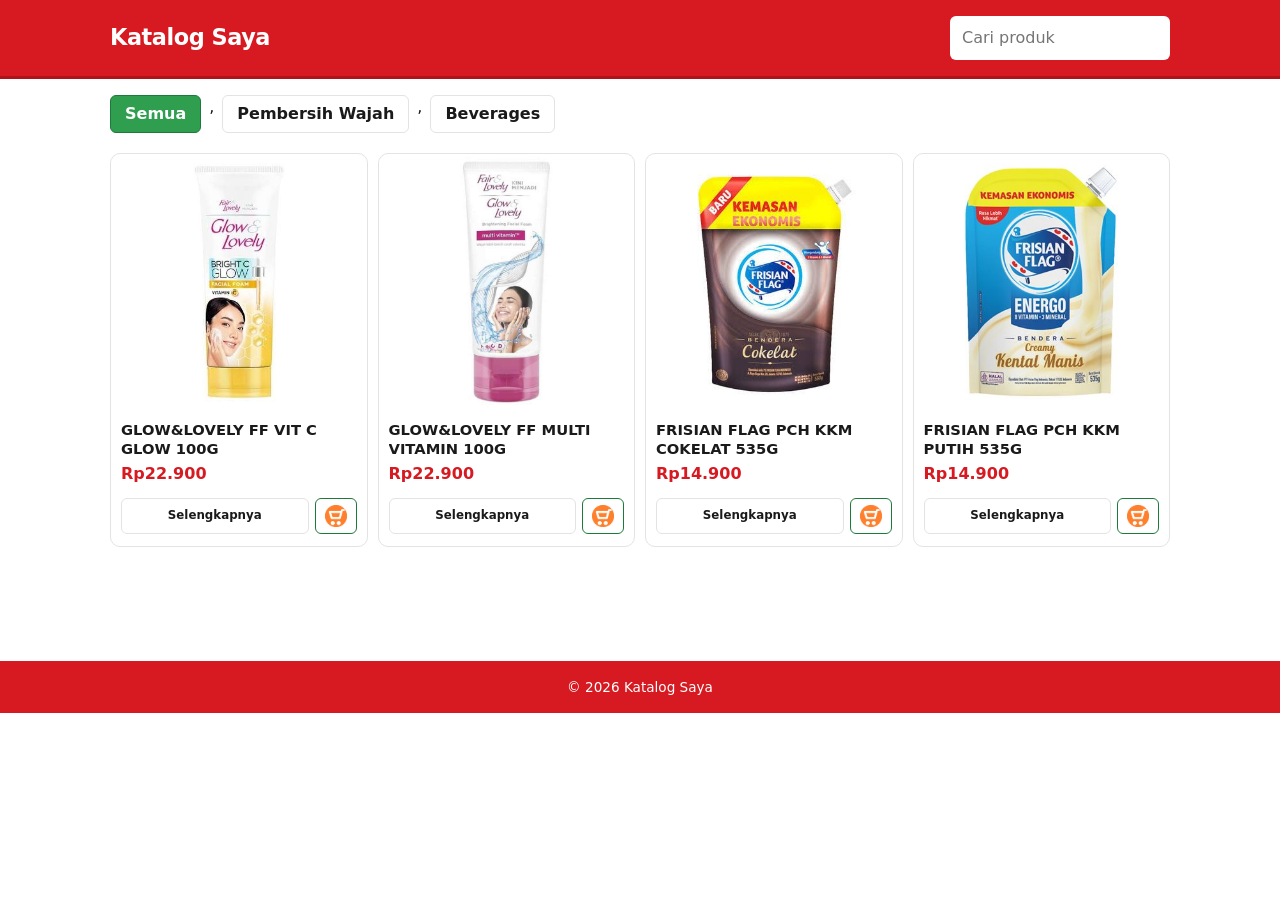
==== commit 3f859c04: "Update image source path in button element" ====
--- a/index.html
+++ b/index.html
@@ -20,7 +20,7 @@
 <footer id="ft"></footer>
 
 <button class="fab" id="fab" hidden onclick="openCart()" aria-label="Buka keranjang">
-  <img src="img/keranjang.png" alt=""> <span class="cnt" id="fabCnt">0</span> <span id="fabTot"></span>
+  <img src="aset/keranjang.png" alt=""> <span class="cnt" id="fabCnt">0</span> <span id="fabTot"></span>
 </button>
 
 <dialog id="dl"></dialog>
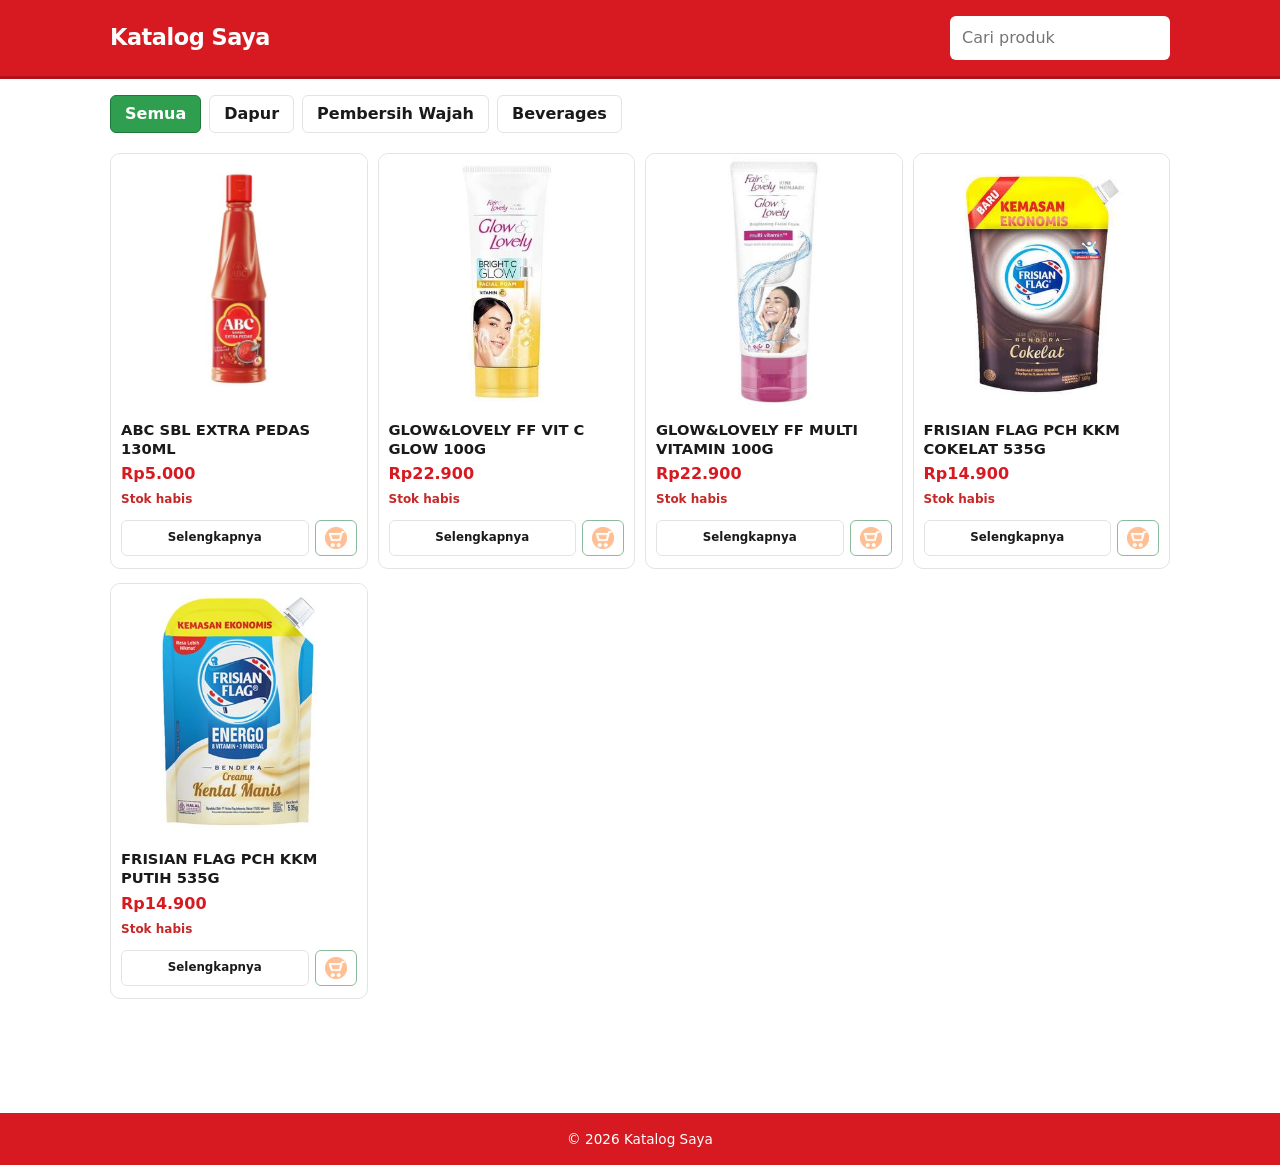
==== commit 9b3b52cb: "Refactor promotional banner section in index.html" ====
--- a/index.html
+++ b/index.html
@@ -1,27 +1,14 @@
-<!doctype html><html lang="id"><head><meta charset="utf-8"><meta name="viewport" content="width=device-width,initial-scale=1,maximum-scale=1,user-scalable=no,viewport-fit=cover">
+<!doctype html><html lang="id"><head><meta charset="utf-8"><meta name="viewport" content="width=device-width,initial-scale=1">
 <title>Katalog</title><link rel="stylesheet" href="style.css"></head><body>
 <header><div class="wrap"><h1 id="sn"></h1><input id="q" type="search" placeholder="Cari produk" aria-label="Cari produk" style="max-width:220px"></div></header>
-
-<!-- ===== Banner promosi ===== -->
-<section id="promo" class="promo-wrap" hidden aria-label="Promosi">
-  <div class="wrap">
-    <div class="promo-shell">
-      <div class="promo-viewport" id="promoViewport">
-        <div class="promo-track" id="promoTrack"></div>
-        <button type="button" class="promo-nav prev" id="promoPrev" aria-label="Banner sebelumnya">‹</button>
-        <button type="button" class="promo-nav next" id="promoNext" aria-label="Banner berikutnya">›</button>
-      </div>
-      <div class="promo-dots" id="promoDots" aria-label="Navigasi banner"></div>
-    </div>
-  </div>
-</section>
-
+<div class="banner-wrap" id="bannerWrap" hidden>
+  <div class="banner-track" id="bannerTrack"></div>
+  <div class="banner-dots" id="bannerDots"></div>
+</div>
 <div class="wrap"><div class="chips" id="ch"></div><div class="grid2" id="g"></div></div>
 <footer id="ft"></footer>
 
-<button class="fab" id="fab" hidden onclick="openCart()" aria-label="Buka keranjang">
-  <img src="aset/keranjang.png" alt=""> <span class="cnt" id="fabCnt">0</span> <span id="fabTot"></span>
-</button>
+<button class="fab" id="fab" hidden onclick="openCart()">🛒 <span class="cnt" id="fabCnt">0</span> <span id="fabTot"></span></button>
 
 <dialog id="dl"></dialog>
 <dialog id="cartDl"></dialog>
@@ -31,11 +18,10 @@
 <script src="config.js"></script>
 <script>
 const C=CFG,$=s=>document.querySelector(s);
-let P=[],B=[],cat='';
+let P=[],B=[],cat='',promoFilter=null;
 let cart=JSON.parse(localStorage.getItem('cart_v1')||'[]');   // [{id,qty}]
 let addr=JSON.parse(localStorage.getItem('addr_v1')||'null');
-let pendingItems=null,pendingIsCart=false,curId=null;
-let promoIndex=0,promoTimer=null,promoPauseTimer=null,promoDragging=false,promoDragStartX=0,promoDragStartScroll=0;
+let pendingItems=null, pendingIsCart=false, curId=null;
 
 const rp=n=>'Rp'+Number(n||0).toLocaleString('id-ID');
 const esc=s=>String(s??'').replace(/[&<>"']/g,c=>({'&':'&amp;','<':'&lt;','>':'&gt;','"':'&quot;',"'":'&#39;'}[c]));
@@ -43,149 +29,43 @@
 document.title=C.storeName;$('#sn').textContent=C.storeName;
 $('#ft').textContent=`© ${new Date().getFullYear()} ${C.storeName}`;
 
-function toast(m){const t=$('#toast2');t.textContent=m;t.style.display='block';clearTimeout(toast._t);toast._t=setTimeout(()=>t.style.display='none',2600)}
-
-/* ---------- banner promosi ---------- */
-function getActiveBanners(){
-  return B
-    .filter(b=>b&&b.active&&b.image&&find(b.productId))
-    .sort((a,b)=>(+a.order||9999)-(+b.order||9999));
-}
-
-function drawBanners(){
-  const list=getActiveBanners();
-  const promo=$('#promo');
-  if(!list.length){
-    promo.hidden=true;
-    stopPromoAutoplay();
-    $('#promoTrack').innerHTML='';
-    $('#promoDots').innerHTML='';
-    return;
-  }
-
-  promo.hidden=false;
-  promoIndex=Math.min(promoIndex,list.length-1);
-
-  $('#promoTrack').innerHTML=list.map((b,i)=>{
-    const p=find(b.productId);
-    return `<button type="button" class="promo-slide" data-promo-product="${esc(b.productId)}" aria-label="Lihat ${esc(p.name)}" data-index="${i}">
-      <img src="${esc(b.image)}" alt="${esc(p.name)}" loading="${i===0?'eager':'lazy'}">
-      <span class="promo-caption"><b>${esc(p.name)}</b><small>Lihat produk</small></span>
-    </button>`;
-  }).join('');
-
-  $('#promoDots').innerHTML=list.map((_,i)=>
-    `<button type="button" class="promo-dot ${i===promoIndex?'on':''}" data-promo-index="${i}" aria-label="Banner ${i+1}"></button>`
-  ).join('');
-
-  bindPromoScroll();
-  scrollPromoTo(promoIndex,false);
-  updatePromoControls(list.length);
-  startPromoAutoplay(list.length);
-}
-
-function updatePromoControls(length){
-  $('#promoPrev').hidden=length<=1;
-  $('#promoNext').hidden=length<=1;
-  $('#promoDots').hidden=length<=1;
-}
-
-function bindPromoScroll(){
-  const vp=$('#promoViewport');
-  vp.onscroll=()=>{
-    const width=Math.max(vp.clientWidth,1);
-    const i=Math.round(vp.scrollLeft/width);
-    const list=getActiveBanners();
-    promoIndex=Math.max(0,Math.min(i,list.length-1));
-    document.querySelectorAll('.promo-dot').forEach((el,n)=>el.classList.toggle('on',n===promoIndex));
-  };
-}
-
-function scrollPromoTo(index,smooth=true){
-  const list=getActiveBanners();
-  if(!list.length)return;
-  promoIndex=(index+list.length)%list.length;
-  const vp=$('#promoViewport');
-  vp.scrollTo({left:promoIndex*vp.clientWidth,behavior:smooth?'smooth':'auto'});
-  document.querySelectorAll('.promo-dot').forEach((el,n)=>el.classList.toggle('on',n===promoIndex));
-}
-
-function startPromoAutoplay(length){
-  stopPromoAutoplay();
-  if(length<=1)return;
-  promoTimer=setInterval(()=>{
-    if(document.hidden)return;
-    scrollPromoTo(promoIndex+1,true);
-  },4500);
-}
-
-function stopPromoAutoplay(){
-  if(promoTimer){clearInterval(promoTimer);promoTimer=null}
-}
-
-function pausePromoBriefly(){
-  stopPromoAutoplay();
-  clearTimeout(promoPauseTimer);
-  if(getActiveBanners().length>1){
-    promoPauseTimer=setTimeout(()=>startPromoAutoplay(getActiveBanners().length),5000);
-  }
-}
-
-$('#promoPrev').onclick=()=>{pausePromoBriefly();scrollPromoTo(promoIndex-1)};
-$('#promoNext').onclick=()=>{pausePromoBriefly();scrollPromoTo(promoIndex+1)};
-$('#promoDots').onclick=e=>{
-  const b=e.target.closest('[data-promo-index]');
-  if(!b)return;
-  pausePromoBriefly();
-  scrollPromoTo(+b.dataset.promoIndex);
-};
-
-$('#promoTrack').onclick=e=>{
-  if(promoDragging)return;
-  const slide=e.target.closest('[data-promo-product]');
-  if(!slide)return;
-  openDetail(slide.dataset.promoProduct);
-};
-
-const promoViewport=$('#promoViewport');
-promoViewport.addEventListener('pointerdown',e=>{
-  if(e.pointerType==='mouse')return;
-  promoDragging=false;
-  promoDragStartX=e.clientX;
-  promoDragStartScroll=promoViewport.scrollLeft;
-});
-promoViewport.addEventListener('pointermove',e=>{
-  if(e.pointerType==='mouse')return;
-  if(Math.abs(e.clientX-promoDragStartX)>8)promoDragging=true;
-});
-promoViewport.addEventListener('pointerup',()=>{
-  if(promoDragging)pausePromoBriefly();
-});
-promoViewport.addEventListener('mouseenter',pausePromoBriefly);
-promoViewport.addEventListener('mouseleave',()=>startPromoAutoplay(getActiveBanners().length));
+function toast(m){const t=$('#toast2');t.textContent=m;t.style.display='block';setTimeout(()=>t.style.display='none',2600)}
 
 /* ---------- grid ---------- */
+function promoLabelFor(p){
+  if(p.bxgy?.buy&&p.bxgy?.free)return `Beli ${p.bxgy.buy} Gratis ${p.bxgy.free}`;
+  return p.promo||'';
+}
+function isHabis(p){return p.status=='habis'||(p.stock??0)<=0}
 function draw(){
   const q=$('#q').value.toLowerCase(),cs=[...new Set(P.map(p=>p.category).filter(Boolean))];
-  $('#ch').innerHTML=cs.length?['',...cs].map(c=>`<button class="${c===cat?'on':''}" data-c="${esc(c)}">${c?esc(c):'Semua'}</button>`).join():'';
-  const L=P.filter(p=>(!cat||p.category===cat)&&p.name.toLowerCase().includes(q));
-  $('#g').innerHTML=L.length?L.map(p=>`
+  $('#ch').innerHTML= promoFilter
+    ? `<button class="on" id="clearPromo">✕ Promo: menampilkan ${promoFilter.ids.length} produk</button>`
+    : (cs.length?['',...cs].map(c=>`<button class="${c===cat?'on':''}" data-c="${esc(c)}">${c?esc(c):'Semua'}</button>`).join(''):'');
+  const base= promoFilter ? P.filter(p=>promoFilter.ids.includes(p.id)) : P.filter(p=>!cat||p.category===cat);
+  const L=base.filter(p=>p.name.toLowerCase().includes(q));
+  $('#g').innerHTML=L.length?L.map(p=>{
+    const habis=isHabis(p),promo=promoLabelFor(p),coret=p.originalPrice>p.price;
+    return `
     <div class="card">
-      <button class="imgb" data-more="${esc(p.id)}">${p.image?`<img loading="lazy" src="${esc(p.image)}" alt="${esc(p.name)}">`:'<span class="ph"></span>'}</button>
+      <button class="imgb" data-more="${esc(p.id)}">${p.image?`<img loading="lazy" src="${esc(p.image)}" alt="${esc(p.name)}">`:'<span class="ph"></span>'}${promo?`<span class="promo-ribbon">${esc(promo)}</span>`:''}</button>
       <div class="info">
         <b>${esc(p.name)}</b>
+        ${coret?`<span class="strike">${rp(p.originalPrice)}</span>`:''}
         <span class="price">${rp(p.price)}</span>
-        ${p.status=='habis'?'<span class="badge">Stok habis</span>':''}
+        ${habis?'<span class="badge">Stok habis</span>':''}
         <div class="card-actions">
           <button class="b-more" data-more="${esc(p.id)}">Selengkapnya</button>
-          <button class="b-cart" data-add="${esc(p.id)}" ${p.status=='habis'?'disabled':''} aria-label="Tambah ke keranjang">
-            <img src="aset/keranjang.png" alt="">
-          </button>
+          <button class="b-cart" data-add="${esc(p.id)}" ${habis?'disabled':''} aria-label="Tambah ke keranjang"><img src="aset/keranjang.png" alt=""></button>
         </div>
       </div>
-    </div>`).join(''):'<p class="mut" style="grid-column:1/-1">Tidak ada produk yang cocok.</p>';
-}
-$('#ch').onclick=e=>{if(e.target.dataset.c!==undefined){cat=e.target.dataset.c;draw()}};
+    </div>`;
+  }).join(''):'<p class="mut" style="grid-column:1/-1">Tidak ada produk yang cocok.</p>';
+}
+$('#ch').onclick=e=>{
+  if(e.target.id=='clearPromo'){promoFilter=null;draw();return}
+  if(e.target.dataset.c!==undefined){cat=e.target.dataset.c;draw()}
+};
 $('#q').oninput=draw;
 $('#g').onclick=e=>{
   const m=e.target.closest('[data-more]'),a=e.target.closest('[data-add]');
@@ -196,34 +76,43 @@
 /* ---------- detail dialog ---------- */
 function openDetail(id){
   curId=id;const p=find(id);if(!p)return;
+  const habis=isHabis(p),promo=promoLabelFor(p),coret=p.originalPrice>p.price;
   $('#dl').innerHTML=`<button class="dclose" onclick="dl.close()">✕</button>
     <div class="det">${p.image?`<img src="${esc(p.image)}" alt="${esc(p.name)}">`:'<span class="ph"></span>'}
     <div>
       <h2>${esc(p.name)}</h2>
       <p class="mut">${esc(p.category||'')}</p>
-      <p><b>${rp(p.price)}</b> ${p.status=='habis'?'<span class="badge">· Stok habis</span>':''}</p>
+      ${promo?`<p><span class="promo-badge">${esc(promo)}</span></p>`:''}
+      <p>${coret?`<span class="strike">${rp(p.originalPrice)}</span> `:''}<b>${rp(p.price)}</b> ${habis?'<span class="badge">· Stok habis</span>':''}</p>
       <p>${esc(p.desc)}</p>
-      <div class="qty"><span>Jumlah</span><button type="button" onclick="stepQty(-1)">−</button><input id="mqty" type="number" min="1" value="1"><button type="button" onclick="stepQty(1)">+</button></div>
-      <button data-cart="${esc(p.id)}" ${p.status=='habis'?'disabled':''}>Tambah ke Keranjang</button>
-      <button class="ghost" data-buy="${esc(p.id)}" ${p.status=='habis'?'disabled':''}>Beli Langsung</button>
+      <div class="qty"><span>Jumlah</span><button type="button" onclick="stepQty(-1)">−</button><input id="mqty" type="number" min="1" max="${p.stock||99}" value="1"><button type="button" onclick="stepQty(1)">+</button></div>
+      <button data-cart="${esc(p.id)}" ${habis?'disabled':''}>Tambah ke Keranjang</button>
+      <button class="ghost" data-buy="${esc(p.id)}" ${habis?'disabled':''}>Beli Langsung</button>
     </div></div>`;
   $('#dl').showModal();
 }
-function stepQty(d){const i=$('#mqty');i.value=Math.max(1,(+i.value||1)+d)}
+function stepQty(d){const i=$('#mqty');const max=+i.max||99;i.value=Math.min(max,Math.max(1,(+i.value||1)+d))}
 $('#dl').onclick=e=>{
   if(e.target.id=='dl')e.target.close();
   const c=e.target.closest('[data-cart]'),b=e.target.closest('[data-buy]');
   const qty=Math.max(1,+$('#mqty')?.value||1);
   if(c){addToCart(c.dataset.cart,qty);toast('Ditambahkan ke keranjang');$('#dl').close()}
-  if(b){$('#dl').close();startCheckout([{id:b.dataset.buy,qty}],false)}
+  if(b){addToCart(b.dataset.buy,qty);$('#dl').close();openCart()}
 };
 
 /* ---------- cart ---------- */
 function saveCart(){localStorage.setItem('cart_v1',JSON.stringify(cart))}
 function cartCount(){return cart.reduce((s,x)=>s+x.qty,0)}
 function cartTotal(items){return (items||cart).reduce((s,x)=>{const p=find(x.id);return s+(p?p.price*x.qty:0)},0)}
-function addToCart(id,qty){const e=cart.find(x=>x.id==id);e?e.qty+=qty:cart.push({id,qty});saveCart();updateFab()}
-function changeQty(id,d){const e=cart.find(x=>x.id==id);if(!e)return;e.qty+=d;if(e.qty<=0)cart=cart.filter(x=>x.id!=id);saveCart();updateFab();renderCart()}
+function addToCart(id,qty){
+  const p=find(id);const max=p?.stock??Infinity;
+  const e=cart.find(x=>x.id==id);
+  const current=e?e.qty:0,wanted=current+qty,applied=Math.min(max,wanted);
+  if(e)e.qty=applied;else if(applied>0)cart.push({id,qty:applied});
+  if(wanted>max)toast(`Stok tersisa ${max}, jumlah di keranjang disesuaikan.`);
+  saveCart();updateFab();
+}
+function changeQty(id,d){const e=cart.find(x=>x.id==id);if(!e)return;const p=find(id);const max=p?.stock??Infinity;e.qty=Math.min(max,e.qty+d);if(e.qty<=0)cart=cart.filter(x=>x.id!=id);saveCart();updateFab();renderCart()}
 function removeItem(id){cart=cart.filter(x=>x.id!=id);saveCart();updateFab();renderCart()}
 function updateFab(){const n=cartCount();$('#fab').hidden=n==0;$('#fabCnt').textContent=n;$('#fabTot').textContent=n?rp(cartTotal()):''}
 function openCart(){renderCart();$('#cartDl').showModal()}
@@ -234,7 +123,7 @@
       <div class="qty"><button onclick="changeQty('${esc(x.id)}',-1)">−</button><span>${x.qty}</span><button onclick="changeQty('${esc(x.id)}',1)">+</button></div>
       <button class="bad" style="border:0;background:none;padding:6px" onclick="removeItem('${esc(x.id)}')">✕</button>
     </div>`}).join('');
-  const addrHtml=addr?`<div class="addr-sum"><b>${esc(addr.nama)}</b> · ${esc(addr.telp)}<br>${esc(addr.detail)}, ${esc(addr.kec||'')} ${esc(addr.kab||'')}, ${esc(addr.prov||'')} ${esc(addr.pos||'')}</div><button class="ghost" onclick="openAddress()">Ubah alamat</button>`
+  const addrHtml=addr?`<div class="addr-sum"><b>${esc(addr.nama)}</b> · ${esc(addr.telp)}<br>${esc(addr.detail)}<br>${esc(addr.destLabel||'')} ${esc(addr.pos||'')}</div><button class="ghost" onclick="openAddress()">Ubah alamat</button>`
     :`<button onclick="openAddress()">+ Tambah Alamat Pengiriman</button>`;
   $('#cartDl').innerHTML=`<button class="dclose" onclick="cartDl.close()">✕</button>
     <div class="dtitle">Keranjang</div>
@@ -248,14 +137,6 @@
 }
 
 /* ---------- address ---------- */
-const API='https://www.emsifa.com/api-wilayah-indonesia/api';
-async function fillSelect(sel,url,ph){
-  sel.disabled=true;sel.innerHTML=`<option>Memuat…</option>`;
-  try{const r=await fetch(url);if(!r.ok)throw 0;const d=await r.json();
-    sel.innerHTML=`<option value="">${ph}</option>`+d.map(x=>`<option value="${esc(x.id)}" data-name="${esc(x.name)}">${esc(x.name)}</option>`).join('');
-    sel.disabled=false;return true;
-  }catch{sel.innerHTML=`<option value="">Gagal memuat, isi manual di kolom alamat</option>`;sel.disabled=true;return false}
-}
 function openAddress(){
   $('#addrDl').innerHTML=`<button class="dclose" onclick="addrDl.close()">✕</button>
     <div class="dtitle">Alamat pengiriman</div>
@@ -265,29 +146,35 @@
       <form class="addr" id="af">
         <label>Nama penerima<input id="a_nama" required value="${esc(addr?.nama||'')}"></label>
         <label>No. WhatsApp<input id="a_telp" required inputmode="tel" value="${esc(addr?.telp||'')}"></label>
-        <label>Provinsi<select id="a_prov"><option value="">Pilih provinsi</option></select></label>
-        <div class="two">
-          <label>Kabupaten/Kota<select id="a_kab" disabled><option value="">Pilih provinsi dulu</option></select></label>
-          <label>Kecamatan<select id="a_kec" disabled><option value="">Pilih kota dulu</option></select></label>
-        </div>
+        <label>Cari wilayah tujuan (untuk hitung ongkir otomatis)<input id="a_search" placeholder="Contoh: nama kelurahan/kecamatan" autocomplete="off"></label>
+        <div id="a_sugg" class="sugg-list"></div>
+        <div id="a_picked" class="addr-sum" ${addr?.destId?'':'hidden'}>${addr?.destId?esc(addr.destLabel):''}</div>
         <label>Alamat lengkap (jalan, no. rumah, RT/RW, patokan)<textarea id="a_detail" rows="3" required>${esc(addr?.detail||'')}</textarea></label>
-        <label>Kode pos (opsional)<input id="a_pos" value="${esc(addr?.pos||'')}"></label>
+        <label>Kode pos<input id="a_pos" value="${esc(addr?.pos||'')}"></label>
         <button type="submit">Simpan alamat</button>
       </form>
     </div>`;
   $('#addrDl').showModal();
-  fillSelect($('#a_prov'),`${API}/provinces.json`,'Pilih provinsi').then(()=>{
-    if(addr?.provId)$('#a_prov').value=addr.provId,$('#a_prov').dispatchEvent(new Event('change'));
-  });
-  $('#a_prov').onchange=async e=>{
-    const id=e.target.value;if(!id){$('#a_kab').innerHTML='<option value="">Pilih provinsi dulu</option>';$('#a_kab').disabled=true;return}
-    await fillSelect($('#a_kab'),`${API}/regencies/${id}.json`,'Pilih kabupaten/kota');
-    if(addr?.kabId)$('#a_kab').value=addr.kabId,$('#a_kab').dispatchEvent(new Event('change'));
-  };
-  $('#a_kab').onchange=async e=>{
-    const id=e.target.value;if(!id){$('#a_kec').innerHTML='<option value="">Pilih kota dulu</option>';$('#a_kec').disabled=true;return}
-    await fillSelect($('#a_kec'),`${API}/districts/${id}.json`,'Pilih kecamatan');
-    if(addr?.kecId)$('#a_kec').value=addr.kecId;
+  let picked=addr?.destId?{id:addr.destId,label:addr.destLabel}:null;
+  let searchDebounce;
+  async function runSearch(q){
+    if(q.length<3){$('#a_sugg').innerHTML='';return}
+    $('#a_sugg').innerHTML='<p class="mut">Mencari…</p>';
+    try{
+      const r=await fetch('/api/ongkir?q='+encodeURIComponent(q));
+      const j=await r.json();
+      if(!r.ok)throw new Error(j.error||'Gagal mencari wilayah');
+      const list=j.data||[];
+      $('#a_sugg').innerHTML=list.length?list.map(d=>`<button type="button" class="sugg-item" data-id="${esc(d.id)}" data-label="${esc(d.label)}" data-pos="${esc(d.zip_code||'')}">${esc(d.label)}</button>`).join(''):'<p class="mut">Tidak ditemukan, coba kata kunci lain.</p>';
+    }catch(err){$('#a_sugg').innerHTML=`<p class="mut">${esc(err.message)}</p>`}
+  }
+  $('#a_search').oninput=e=>{clearTimeout(searchDebounce);const q=e.target.value.trim();searchDebounce=setTimeout(()=>runSearch(q),400)};
+  $('#a_sugg').onclick=e=>{
+    const b=e.target.closest('[data-id]');if(!b)return;
+    picked={id:b.dataset.id,label:b.dataset.label};
+    if(b.dataset.pos)$('#a_pos').value=b.dataset.pos;
+    $('#a_picked').hidden=false;$('#a_picked').textContent=b.dataset.label;
+    $('#a_search').value='';$('#a_sugg').innerHTML='';
   };
   $('#geoBtn').onclick=()=>{
     if(!navigator.geolocation){$('#geoMsg').textContent='Perangkat/browser tidak mendukung deteksi lokasi.';return}
@@ -299,18 +186,18 @@
         const d=await r.json();
         $('#a_detail').value=d.display_name||$('#a_detail').value;
         if(d.address?.postcode)$('#a_pos').value=d.address.postcode;
-        $('#geoMsg').textContent='Lokasi terisi otomatis. Periksa dan lengkapi bila perlu, lalu pilih Provinsi/Kota/Kecamatan secara manual.';
+        const guess=d.address?.suburb||d.address?.village||d.address?.city_district||d.address?.town||'';
+        $('#geoMsg').textContent=guess?'Lokasi terisi. Pilih wilayah yang cocok di hasil pencarian di bawah untuk hitung ongkir.':'Lokasi terisi otomatis. Cari dan pilih wilayah tujuan secara manual di bawah.';
+        if(guess){$('#a_search').value=guess;runSearch(guess)}
       }catch{$('#geoMsg').textContent='Gagal mengambil detail lokasi. Isi alamat secara manual.'}
-    },err=>{$('#geoMsg').textContent='Izin lokasi ditolak atau gagal. Isi alamat secara manual.'});
+    },()=>{$('#geoMsg').textContent='Izin lokasi ditolak atau gagal. Isi alamat secara manual.'});
   };
   $('#af').onsubmit=e=>{
     e.preventDefault();
-    const provSel=$('#a_prov'),kabSel=$('#a_kab'),kecSel=$('#a_kec');
+    if(!picked){toast('Pilih wilayah tujuan dari hasil pencarian dulu, supaya ongkir bisa dihitung otomatis.');return}
     addr={
       nama:$('#a_nama').value.trim(),telp:$('#a_telp').value.trim(),
-      prov:provSel.selectedOptions[0]?.dataset.name||'',provId:provSel.value,
-      kab:kabSel.selectedOptions[0]?.dataset.name||'',kabId:kabSel.value,
-      kec:kecSel.selectedOptions[0]?.dataset.name||'',kecId:kecSel.value,
+      destId:picked.id,destLabel:picked.label,
       detail:$('#a_detail').value.trim(),pos:$('#a_pos').value.trim()
     };
     localStorage.setItem('addr_v1',JSON.stringify(addr));
@@ -337,7 +224,7 @@
     `Detail alamat pengiriman:`,
     `Nama: ${addr.nama}`,
     `No. WA: ${addr.telp}`,
-    `Alamat: ${addr.detail}, Kec. ${addr.kec}, ${addr.kab}, ${addr.prov} ${addr.pos}`.replace(/,\s*,/g,',')
+    `Alamat: ${addr.detail}, ${addr.destLabel||''} ${addr.pos||''}`
   ].join('\n');
   let num=(C.checkoutWhatsapp||'').replace(/\D/g,'');if(num.startsWith('0'))num='62'+num.slice(1);
   window.open(`https://wa.me/${num}?text=${encodeURIComponent(msg)}`,'_blank');
@@ -346,23 +233,38 @@
   $('#cartDl').close();
 }
 
-/* ---------- proteksi gesture aplikasi ---------- */
-document.addEventListener('gesturestart',e=>e.preventDefault(),{passive:false});
-document.addEventListener('touchmove',e=>{
-  if(e.touches.length>1)e.preventDefault();
-},{passive:false});
+/* ---------- banner promosi ---------- */
+let bannerTimer;
+function renderBanners(){
+  const valid=B.filter(b=>b.image&&(b.productIds||[]).some(id=>find(id)));
+  $('#bannerWrap').hidden=valid.length===0;
+  if(!valid.length)return;
+  $('#bannerTrack').innerHTML=valid.map(b=>`<button type="button" class="banner-slide" data-ids="${esc(b.productIds.join(','))}"><img src="${esc(b.image)}" alt="Banner promosi" loading="lazy"></button>`).join('');
+  $('#bannerDots').innerHTML=valid.map((_,i)=>`<span class="dot ${i===0?'on':''}"></span>`).join('');
+  const track=$('#bannerTrack');
+  clearInterval(bannerTimer);
+  if(valid.length>1)bannerTimer=setInterval(()=>{
+    const w=track.clientWidth;
+    const next=(Math.round(track.scrollLeft/w)+1)%valid.length;
+    track.scrollTo({left:next*w,behavior:'smooth'});
+  },4000);
+  track.onscroll=()=>{
+    const w=track.clientWidth||1;
+    const idx=Math.round(track.scrollLeft/w);
+    $('#bannerDots').querySelectorAll('.dot').forEach((d,i)=>d.classList.toggle('on',i===idx));
+  };
+  track.onclick=e=>{
+    const slide=e.target.closest('.banner-slide');if(!slide)return;
+    const ids=slide.dataset.ids.split(',').filter(Boolean);
+    cat='';promoFilter={ids};draw();
+    document.querySelector('.wrap').scrollIntoView({behavior:'smooth'});
+  };
+}
 
 updateFab();
-
-fetch(C.dataPath,{cache:'no-store'})
-  .then(r=>r.json())
-  .then(d=>{
-    P=Array.isArray(d.products)?d.products:[];
-    B=Array.isArray(d.banners)?d.banners:[];
-    draw();
-    drawBanners();
-  })
-  .catch(()=>{
-    $('#g').innerHTML='<p class="mut" style="grid-column:1/-1">Katalog belum bisa dimuat. Muat ulang halaman.</p>';
-  });
+Promise.all([
+  fetch(C.dataPath,{cache:'no-store'}).then(r=>r.json()).catch(()=>({products:[]})),
+  fetch(C.bannerDataPath,{cache:'no-store'}).then(r=>r.json()).catch(()=>({banners:[]}))
+]).then(([pd,bd])=>{P=pd.products||[];B=bd.banners||[];draw();renderBanners()})
+  .catch(()=>{$('#g').innerHTML='<p class="mut" style="grid-column:1/-1">Katalog belum bisa dimuat. Muat ulang halaman.</p>'});
 </script></body></html>
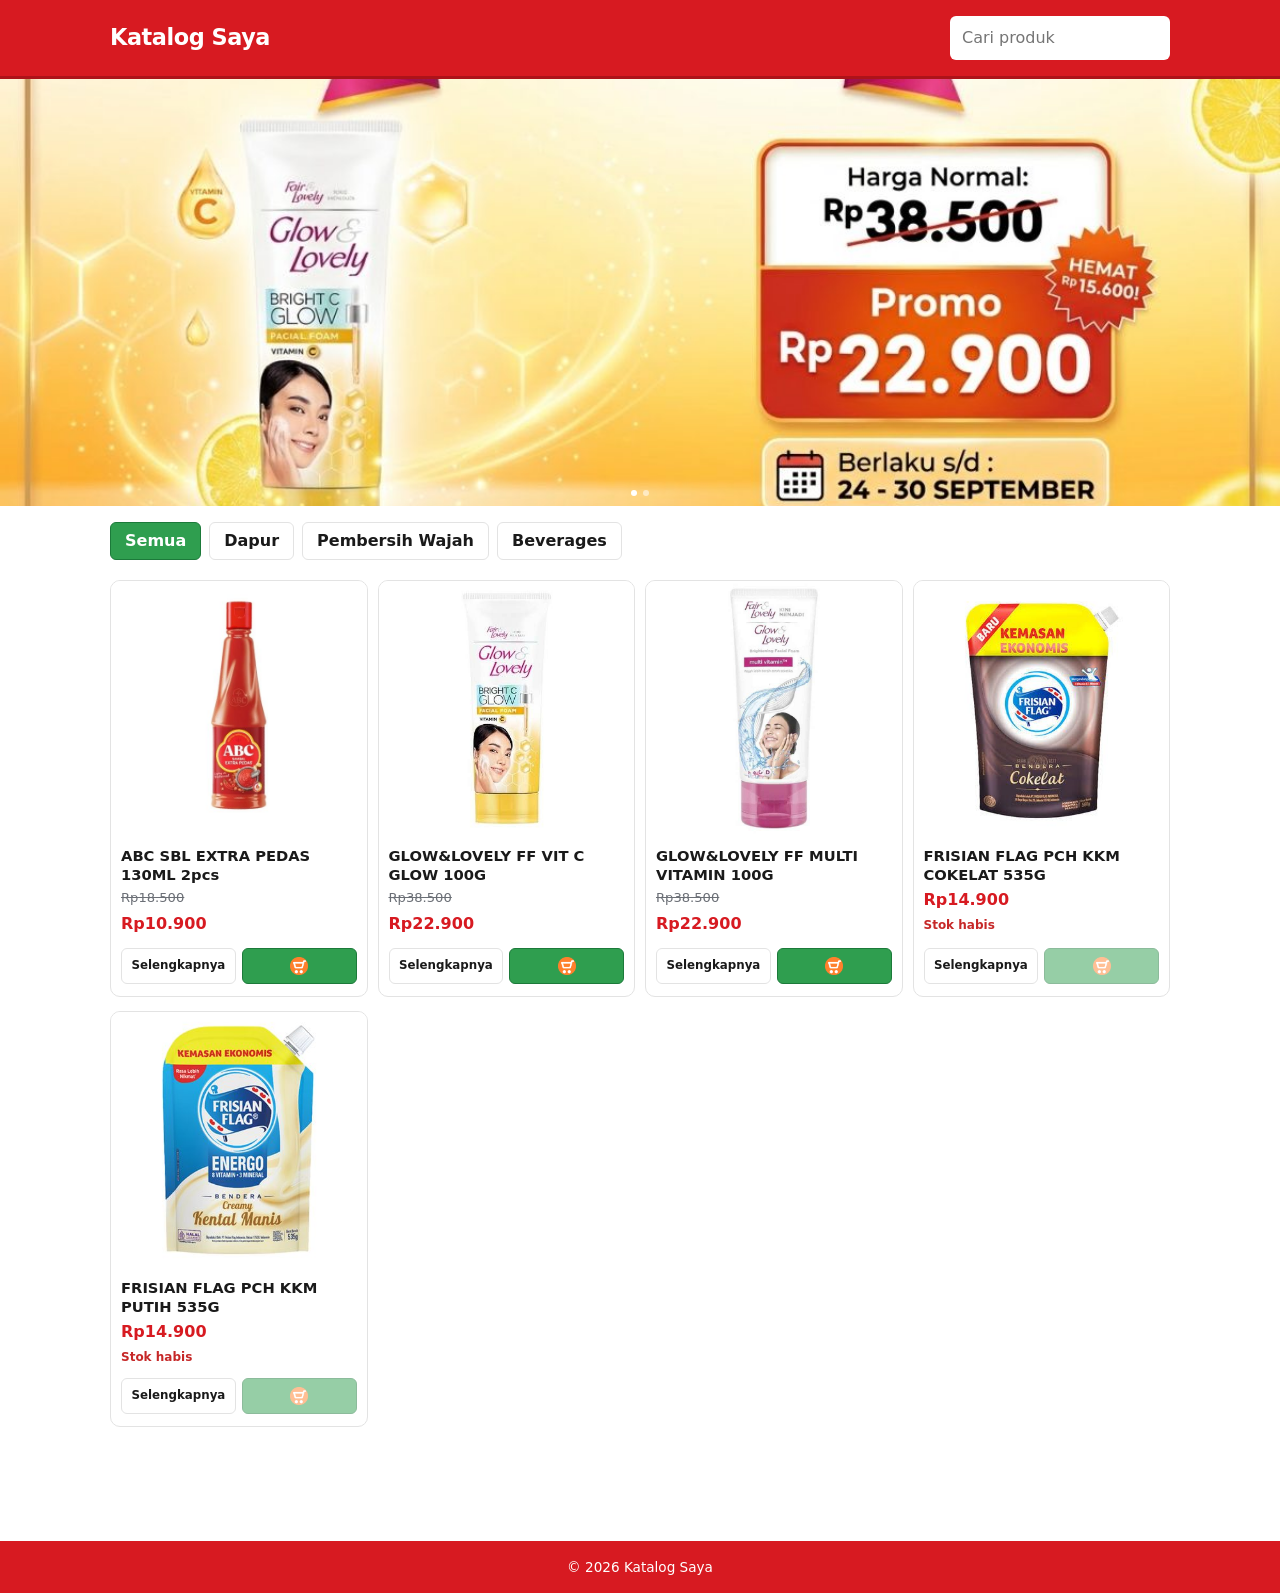
==== commit 2a8cb58f: "Enhance promo handling and add congrats dialog Added a new dialog for congratulations and updated pr" ====
--- a/index.html
+++ b/index.html
@@ -13,12 +13,14 @@
 <dialog id="dl"></dialog>
 <dialog id="cartDl"></dialog>
 <dialog id="addrDl"></dialog>
+<dialog id="congratsDl"></dialog>
 <div id="toast2" role="status"></div>
 
 <script src="config.js"></script>
 <script>
 const C=CFG,$=s=>document.querySelector(s);
-let P=[],B=[],cat='',promoFilter=null;
+let P=[],B=[],PR=[],cat='',promoFilter=null;
+let appliedPromoIds=new Set();
 let cart=JSON.parse(localStorage.getItem('cart_v1')||'[]');   // [{id,qty}]
 let addr=JSON.parse(localStorage.getItem('addr_v1')||'null');
 let pendingItems=null, pendingIsCart=false, curId=null;
@@ -31,11 +33,96 @@
 
 function toast(m){const t=$('#toast2');t.textContent=m;t.style.display='block';setTimeout(()=>t.style.display='none',2600)}
 
+/* ---------- promo pintar ---------- */
+function promoLabel(pr){
+  const name=id=>find(id)?.name||'?';
+  if(pr.type==='bxgy_self')return `Beli ${pr.buy} ${name(pr.productId)} Gratis ${pr.free}`;
+  if(pr.type==='bxgy_cross')return `Beli ${pr.aQty} ${name(pr.a)} Gratis ${pr.bQty} ${name(pr.b)}`;
+  if(pr.type==='bundle')return `Beli ${pr.aQty} ${name(pr.a)} + ${pr.bQty} ${name(pr.b)} Hemat ${rp(pr.discount)}`;
+  return '';
+}
+function promosForProduct(id){return PR.filter(pr=>pr.active!==false&&(pr.productId==id||pr.a==id||pr.b==id))}
+function qtyOf(items,id){return items.find(x=>x.id==id)?.qty||0}
+
+/* Hitung diskon & bonus gratis dari SEMUA promo aktif untuk isi keranjang saat ini — satu-satunya sumber
+   perhitungan, dipakai baik untuk tampilan keranjang maupun pesan WhatsApp, supaya angkanya selalu sama. */
+function evaluateCart(items){
+  let discount=0;const freebies=[],applied=[];
+  for(const pr of PR){
+    if(pr.active===false)continue;
+    if(pr.type==='bxgy_self'){
+      const groupSize=pr.buy+pr.free;if(groupSize<=0)continue;
+      const q=qtyOf(items,pr.productId);const groups=Math.floor(q/groupSize);
+      if(groups>0){
+        const p=find(pr.productId);const amt=groups*pr.free*(p?.price||0);
+        discount+=amt;applied.push({id:pr.id,text:`${promoLabel(pr)} — hemat ${rp(amt)}`});
+      }
+    }else if(pr.type==='bxgy_cross'){
+      const qa=qtyOf(items,pr.a);
+      if(qa>=pr.aQty){
+        const sets=Math.floor(qa/pr.aQty),freeQty=sets*pr.bQty,pb=find(pr.b);
+        const amt=freeQty*(pb?.price||0);
+        discount+=amt;freebies.push({id:pr.b,name:pb?.name||'?',qty:freeQty});
+        applied.push({id:pr.id,text:`${promoLabel(pr)} — hemat ${rp(amt)}`});
+      }
+    }else if(pr.type==='bundle'){
+      const qa=qtyOf(items,pr.a),qb=qtyOf(items,pr.b);
+      const sets=Math.min(Math.floor(qa/pr.aQty),Math.floor(qb/pr.bQty));
+      if(sets>0){
+        const amt=sets*pr.discount;
+        discount+=amt;applied.push({id:pr.id,text:`${promoLabel(pr)} x${sets} — hemat ${rp(amt)}`});
+      }
+    }
+  }
+  return {discount,freebies,applied};
+}
+/* Cari promo yang HAMPIR terpenuhi, untuk saran ke pembeli (mis. "tambah 1 lagi untuk gratis") */
+function nearMissText(items){
+  for(const pr of PR){
+    if(pr.active===false)continue;
+    if(pr.type==='bxgy_self'){
+      const p=find(pr.productId);if(!p)continue;
+      const groupSize=pr.buy+pr.free,q=qtyOf(items,pr.productId);
+      if(q>0&&q%groupSize!==0&&q<groupSize*50){const need=groupSize-(q%groupSize);if(need>0&&need<=groupSize-1)return `Tambah ${need} ${p.name} lagi untuk dapat gratis ${pr.free}!`}
+    }else if(pr.type==='bxgy_cross'){
+      const pa=find(pr.a),pb=find(pr.b);if(!pa||!pb)continue;
+      const qa=qtyOf(items,pr.a);
+      if(qa>0&&qa<pr.aQty)return `Tambah ${pr.aQty-qa} ${pa.name} lagi, dapat gratis ${pr.bQty} ${pb.name}!`;
+    }else if(pr.type==='bundle'){
+      const pa=find(pr.a),pb=find(pr.b);if(!pa||!pb)continue;
+      const qa=qtyOf(items,pr.a),qb=qtyOf(items,pr.b);
+      if(qa>=pr.aQty&&qb<pr.bQty)return `Tambah ${pr.bQty-qb} ${pb.name} lagi, dapat potongan ${rp(pr.discount)}!`;
+      if(qb>=pr.bQty&&qa<pr.aQty)return `Tambah ${pr.aQty-qa} ${pa.name} lagi, dapat potongan ${rp(pr.discount)}!`;
+    }
+  }
+  return null;
+}
+function showCongrats(text){
+  $('#congratsDl').innerHTML=`<button class="dclose" onclick="congratsDl.close()">✕</button>
+    <div class="dbody" style="text-align:center;padding-top:30px">
+      <div style="font-size:2.6rem;line-height:1">🎉</div>
+      <h2 style="margin:12px 0 6px">Selamat!</h2>
+      <p>${text}</p>
+      <button style="margin-top:16px" onclick="congratsDl.close()">Asyik, lanjut belanja</button>
+    </div>`;
+  $('#congratsDl').showModal();
+}
+/* Dipanggil tiap isi keranjang berubah: munculkan popup selamat kalau promo baru saja terpenuhi,
+   atau saran kalau pembeli hampir memenuhi syarat promo. */
+function checkPromoFeedback(){
+  const res=evaluateCart(cart);
+  const newIds=new Set(res.applied.map(a=>a.id));
+  const newlySatisfied=res.applied.filter(a=>!appliedPromoIds.has(a.id));
+  appliedPromoIds=newIds;
+  if(newlySatisfied.length){
+    showCongrats(newlySatisfied.map(a=>esc(a.text.split(' — ')[0])).join('<br>'));
+  }else{
+    const nm=nearMissText(cart);
+    if(nm)toast(nm);
+  }
+}
+
 /* ---------- grid ---------- */
-function promoLabelFor(p){
-  if(p.bxgy?.buy&&p.bxgy?.free)return `Beli ${p.bxgy.buy} Gratis ${p.bxgy.free}`;
-  return p.promo||'';
-}
 function isHabis(p){return p.status=='habis'||(p.stock??0)<=0}
 function draw(){
   const q=$('#q').value.toLowerCase(),cs=[...new Set(P.map(p=>p.category).filter(Boolean))];
@@ -45,7 +132,7 @@
   const base= promoFilter ? P.filter(p=>promoFilter.ids.includes(p.id)) : P.filter(p=>!cat||p.category===cat);
   const L=base.filter(p=>p.name.toLowerCase().includes(q));
   $('#g').innerHTML=L.length?L.map(p=>{
-    const habis=isHabis(p),promo=promoLabelFor(p),coret=p.originalPrice>p.price;
+    const habis=isHabis(p),prs=promosForProduct(p.id),promo=prs.length?promoLabel(prs[0]):'',coret=p.originalPrice>p.price;
     return `
     <div class="card">
       <button class="imgb" data-more="${esc(p.id)}">${p.image?`<img loading="lazy" src="${esc(p.image)}" alt="${esc(p.name)}">`:'<span class="ph"></span>'}${promo?`<span class="promo-ribbon">${esc(promo)}</span>`:''}</button>
@@ -76,13 +163,13 @@
 /* ---------- detail dialog ---------- */
 function openDetail(id){
   curId=id;const p=find(id);if(!p)return;
-  const habis=isHabis(p),promo=promoLabelFor(p),coret=p.originalPrice>p.price;
+  const habis=isHabis(p),prs=promosForProduct(p.id),coret=p.originalPrice>p.price;
   $('#dl').innerHTML=`<button class="dclose" onclick="dl.close()">✕</button>
     <div class="det">${p.image?`<img src="${esc(p.image)}" alt="${esc(p.name)}">`:'<span class="ph"></span>'}
     <div>
       <h2>${esc(p.name)}</h2>
       <p class="mut">${esc(p.category||'')}</p>
-      ${promo?`<p><span class="promo-badge">${esc(promo)}</span></p>`:''}
+      ${prs.length?`<div>${prs.map(pr=>`<span class="promo-badge">${esc(promoLabel(pr))}</span>`).join(' ')}</div>`:''}
       <p>${coret?`<span class="strike">${rp(p.originalPrice)}</span> `:''}<b>${rp(p.price)}</b> ${habis?'<span class="badge">· Stok habis</span>':''}</p>
       <p>${esc(p.desc)}</p>
       <div class="qty"><span>Jumlah</span><button type="button" onclick="stepQty(-1)">−</button><input id="mqty" type="number" min="1" max="${p.stock||99}" value="1"><button type="button" onclick="stepQty(1)">+</button></div>
@@ -110,11 +197,11 @@
   const current=e?e.qty:0,wanted=current+qty,applied=Math.min(max,wanted);
   if(e)e.qty=applied;else if(applied>0)cart.push({id,qty:applied});
   if(wanted>max)toast(`Stok tersisa ${max}, jumlah di keranjang disesuaikan.`);
-  saveCart();updateFab();
-}
-function changeQty(id,d){const e=cart.find(x=>x.id==id);if(!e)return;const p=find(id);const max=p?.stock??Infinity;e.qty=Math.min(max,e.qty+d);if(e.qty<=0)cart=cart.filter(x=>x.id!=id);saveCart();updateFab();renderCart()}
-function removeItem(id){cart=cart.filter(x=>x.id!=id);saveCart();updateFab();renderCart()}
-function updateFab(){const n=cartCount();$('#fab').hidden=n==0;$('#fabCnt').textContent=n;$('#fabTot').textContent=n?rp(cartTotal()):''}
+  saveCart();updateFab();checkPromoFeedback();
+}
+function changeQty(id,d){const e=cart.find(x=>x.id==id);if(!e)return;const p=find(id);const max=p?.stock??Infinity;e.qty=Math.min(max,e.qty+d);if(e.qty<=0)cart=cart.filter(x=>x.id!=id);saveCart();updateFab();renderCart();checkPromoFeedback()}
+function removeItem(id){cart=cart.filter(x=>x.id!=id);saveCart();updateFab();renderCart();checkPromoFeedback()}
+function updateFab(){const n=cartCount();$('#fab').hidden=n==0;$('#fabCnt').textContent=n;const t=Math.max(0,cartTotal()-evaluateCart(cart).discount);$('#fabTot').textContent=n?rp(t):''}
 function openCart(){renderCart();$('#cartDl').showModal()}
 function renderCart(){
   const rows=cart.map(x=>{const p=find(x.id);if(!p)return'';return `
@@ -125,11 +212,18 @@
     </div>`}).join('');
   const addrHtml=addr?`<div class="addr-sum"><b>${esc(addr.nama)}</b> · ${esc(addr.telp)}<br>${esc(addr.detail)}<br>${esc(addr.destLabel||'')} ${esc(addr.pos||'')}</div><button class="ghost" onclick="openAddress()">Ubah alamat</button>`
     :`<button onclick="openAddress()">+ Tambah Alamat Pengiriman</button>`;
+  const ev=evaluateCart(cart),subtotal=cartTotal(),grand=Math.max(0,subtotal-ev.discount);
+  const nm=cart.length?nearMissText(cart):null;
   $('#cartDl').innerHTML=`<button class="dclose" onclick="cartDl.close()">✕</button>
     <div class="dtitle">Keranjang</div>
     <div class="dbody">
       ${cart.length?rows:'<p class="mut">Keranjang masih kosong.</p>'}
-      ${cart.length?`<div class="subrow"><span>Subtotal</span><span>${rp(cartTotal())}</span></div><p class="note">Harga belum termasuk ongkos kirim. Ongkir akan diinfokan admin setelah alamat dicek.</p>`:''}
+      ${cart.length?`<div class="subrow"><span>Subtotal</span><span>${rp(subtotal)}</span></div>`:''}
+      ${ev.applied.length?`<div class="promo-applied">${ev.applied.map(a=>`<div class="promo-line">🏷️ ${esc(a.text)}</div>`).join('')}</div>`:''}
+      ${ev.freebies.length?`<div class="promo-line">🎁 Bonus gratis: ${ev.freebies.map(f=>`${f.qty}x ${esc(f.name)}`).join(', ')}</div>`:''}
+      ${nm?`<div class="promo-line promo-suggest">💡 ${esc(nm)}</div>`:''}
+      ${ev.discount>0?`<div class="subrow" style="color:var(--green-dark)"><span>Potongan promo</span><span>-${rp(ev.discount)}</span></div>`:''}
+      ${cart.length?`<div class="subrow" style="color:var(--red)"><span>Total</span><span>${rp(grand)}</span></div><p class="note">Harga belum termasuk ongkos kirim. Ongkir akan diinfokan admin setelah alamat dicek.</p>`:''}
       <h3 style="margin-top:6px">Alamat pengiriman</h3>${addrHtml}
       ${cart.length?`<button id="ckBtn" style="margin-top:14px;width:100%">Checkout via WhatsApp</button>`:''}
     </div>`;
@@ -215,20 +309,23 @@
 function sendWa(){
   const items=pendingItems;if(!items){return}
   const lines=items.map((x,i)=>{const p=find(x.id);return `${i+1}. ${p?p.name:'Produk'} x${x.qty} = ${rp((p?p.price:0)*x.qty)}`});
-  const total=cartTotal(items);
+  const ev=evaluateCart(items),subtotal=cartTotal(items),grand=Math.max(0,subtotal-ev.discount);
   const msg=[
     `Halo, saya mau checkout pesanan dari ${C.storeName}:`,'',
     ...lines,'',
-    `Total produk: ${rp(total)}`,
+    `Subtotal: ${rp(subtotal)}`,
+    ...ev.applied.map(a=>`Promo: ${a.text}`),
+    ev.freebies.length?`Bonus gratis: ${ev.freebies.map(f=>`${f.qty}x ${f.name}`).join(', ')}`:'',
+    `Total${ev.discount>0?' setelah promo':''}: ${rp(grand)}`,
     `(Harga belum termasuk ongkos kirim)`,'',
     `Detail alamat pengiriman:`,
     `Nama: ${addr.nama}`,
     `No. WA: ${addr.telp}`,
     `Alamat: ${addr.detail}, ${addr.destLabel||''} ${addr.pos||''}`
-  ].join('\n');
+  ].filter(Boolean).join('\n');
   let num=(C.checkoutWhatsapp||'').replace(/\D/g,'');if(num.startsWith('0'))num='62'+num.slice(1);
   window.open(`https://wa.me/${num}?text=${encodeURIComponent(msg)}`,'_blank');
-  if(pendingIsCart){cart=[];saveCart();updateFab()}
+  if(pendingIsCart){cart=[];appliedPromoIds=new Set();saveCart();updateFab()}
   pendingItems=null;
   $('#cartDl').close();
 }
@@ -239,7 +336,14 @@
   const valid=B.filter(b=>b.image&&(b.productIds||[]).some(id=>find(id)));
   $('#bannerWrap').hidden=valid.length===0;
   if(!valid.length)return;
-  $('#bannerTrack').innerHTML=valid.map(b=>`<button type="button" class="banner-slide" data-ids="${esc(b.productIds.join(','))}"><img src="${esc(b.image)}" alt="Banner promosi" loading="lazy"></button>`).join('');
+  $('#bannerTrack').innerHTML=valid.map(b=>{
+    const prs=[...new Map((b.productIds||[]).flatMap(id=>promosForProduct(id)).map(pr=>[pr.id,pr])).values()];
+    const caption=prs.length?prs.map(promoLabel).join(' · '):'';
+    return `<button type="button" class="banner-slide" data-ids="${esc(b.productIds.join(','))}">
+      <img src="${esc(b.image)}" alt="Banner promosi" loading="lazy">
+      ${caption?`<span class="banner-caption">${esc(caption)}</span>`:''}
+    </button>`;
+  }).join('');
   $('#bannerDots').innerHTML=valid.map((_,i)=>`<span class="dot ${i===0?'on':''}"></span>`).join('');
   const track=$('#bannerTrack');
   clearInterval(bannerTimer);
@@ -264,7 +368,8 @@
 updateFab();
 Promise.all([
   fetch(C.dataPath,{cache:'no-store'}).then(r=>r.json()).catch(()=>({products:[]})),
-  fetch(C.bannerDataPath,{cache:'no-store'}).then(r=>r.json()).catch(()=>({banners:[]}))
-]).then(([pd,bd])=>{P=pd.products||[];B=bd.banners||[];draw();renderBanners()})
+  fetch(C.bannerDataPath,{cache:'no-store'}).then(r=>r.json()).catch(()=>({banners:[]})),
+  fetch(C.promoDataPath,{cache:'no-store'}).then(r=>r.json()).catch(()=>({promos:[]}))
+]).then(([pd,bd,prd])=>{P=pd.products||[];B=bd.banners||[];PR=prd.promos||[];draw();renderBanners();appliedPromoIds=new Set(evaluateCart(cart).applied.map(a=>a.id))})
   .catch(()=>{$('#g').innerHTML='<p class="mut" style="grid-column:1/-1">Katalog belum bisa dimuat. Muat ulang halaman.</p>'});
 </script></body></html>
--- a/style.css
+++ b/style.css
@@ -14,23 +14,8 @@
   --amber-dark:#c98600;
   --bad:#c62828;
 }
-html,body{-webkit-text-size-adjust:100%;text-size-adjust:100%}
-body{
-  font:16px/1.5 Figtree,system-ui,sans-serif;
-  background:var(--bg);
-  color:var(--ink);
-  overflow-x:hidden;
-  -webkit-user-select:none;
-  user-select:none;
-  -webkit-touch-callout:none;
-  touch-action:pan-x pan-y;
-  overscroll-behavior-x:none;
-  -webkit-tap-highlight-color:transparent;
-}
+body{font:16px/1.5 Figtree,system-ui,sans-serif;background:var(--bg);color:var(--ink)}
 a{color:inherit}
-button,img,a{user-select:none;-webkit-user-select:none;-webkit-touch-callout:none}
-input,textarea,select{user-select:text;-webkit-user-select:text;touch-action:auto}
-input,textarea{ -webkit-touch-callout:default }
 .wrap{max-width:1100px;margin:0 auto;padding:0 20px}
 
 /* header / footer */
@@ -51,83 +36,6 @@
 button:disabled{opacity:.5;cursor:not-allowed}
 .mut{color:var(--mut);font-size:.9rem}
 
-/* banner promosi publik */
-.promo-wrap{padding:12px 0 4px}
-.promo-shell{position:relative}
-.promo-viewport{
-  position:relative;
-  width:100%;
-  overflow-x:auto;
-  overflow-y:hidden;
-  display:flex;
-  scroll-snap-type:x mandatory;
-  scroll-behavior:smooth;
-  scrollbar-width:none;
-  border-radius:12px;
-  overscroll-behavior-x:contain;
-  touch-action:pan-x;
-  background:#f4f4f4;
-}
-.promo-viewport::-webkit-scrollbar{display:none}
-.promo-track{display:flex;width:100%}
-.promo-slide{
-  position:relative;
-  flex:0 0 100%;
-  width:100%;
-  min-width:100%;
-  padding:0;
-  border:0;
-  border-radius:12px;
-  overflow:hidden;
-  background:#eee;
-  scroll-snap-align:start;
-  color:#fff;
-}
-.promo-slide img{display:block;width:100%;aspect-ratio:3/1;object-fit:cover;background:var(--line)}
-.promo-slide::after{
-  content:"";
-  position:absolute;
-  inset:0;
-  pointer-events:none;
-  background:linear-gradient(180deg,transparent 45%,rgba(0,0,0,.45) 100%);
-}
-.promo-caption{
-  position:absolute;
-  left:14px;
-  right:14px;
-  bottom:12px;
-  z-index:1;
-  display:flex;
-  flex-direction:column;
-  align-items:flex-start;
-  text-align:left;
-  text-shadow:0 1px 5px #0008;
-}
-.promo-caption b{font-size:.9rem;line-height:1.2}
-.promo-caption small{font-size:.72rem;opacity:.94}
-.promo-nav{
-  position:absolute;
-  top:50%;
-  transform:translateY(-50%);
-  width:36px;
-  height:36px;
-  padding:0;
-  z-index:2;
-  border:1px solid #fff8;
-  background:#0007;
-  color:#fff;
-  border-radius:999px;
-  display:grid;
-  place-items:center;
-  font-size:1.6rem;
-  line-height:1;
-}
-.promo-nav.prev{left:8px}
-.promo-nav.next{right:8px}
-.promo-dots{display:flex;justify-content:center;gap:6px;padding:8px 0 0}
-.promo-dot{width:7px;height:7px;padding:0;border:0;border-radius:999px;background:#cfcfcf}
-.promo-dot.on{width:22px;background:var(--green-dark);border-radius:6px}
-
 /* category chips */
 .chips{display:flex;gap:8px;flex-wrap:wrap;padding:16px 0}
 .chips button{padding:6px 14px;background:#fff;color:var(--ink);border:1px solid var(--line);font-weight:600}
@@ -142,19 +50,18 @@
 .card .info b{font-size:.92rem;line-height:1.3;display:-webkit-box;-webkit-line-clamp:2;-webkit-box-orient:vertical;overflow:hidden}
 .card .price{font-weight:800;color:var(--red)}
 .card .badge{font-size:.75rem;color:var(--bad);font-weight:600}
-.card-actions{display:grid;grid-template-columns:minmax(0,1fr) 42px;gap:6px;margin-top:auto;padding-top:8px}
+.card-actions{display:grid;grid-template-columns:minmax(0,1fr) minmax(0,1fr);gap:6px;margin-top:auto;padding-top:8px}
 .card-actions button{min-width:0;padding:8px 4px;font-size:.74rem;line-height:1.15;border-radius:6px;white-space:normal;overflow-wrap:break-word;text-align:center}
 .card-actions .b-more{background:#fff;color:var(--ink);border:1px solid var(--line);font-weight:700}
-.card-actions .b-cart{background:#fff;border:1px solid var(--green-dark);display:grid;place-items:center;padding:6px}
-.card-actions .b-cart img{width:22px;height:22px;object-fit:contain;display:block}
+.card-actions .b-cart{background:var(--green);border-color:var(--green-dark);color:#fff;font-weight:700;display:flex;align-items:center;justify-content:center}
+.card-actions .b-cart img{width:18px;height:18px;object-fit:contain;display:block}
 
 /* floating cart button */
-.fab{position:fixed;right:16px;bottom:16px;z-index:5;background:var(--amber);color:#1a1a1a;border:1px solid var(--amber-dark);border-radius:999px;padding:12px 16px;font-weight:800;box-shadow:0 6px 18px #0003;display:flex;gap:8px;align-items:center}
-.fab>img{width:22px;height:22px;object-fit:contain}
+.fab{position:fixed;right:16px;bottom:16px;z-index:5;background:var(--amber);color:#1a1a1a;border:1px solid var(--amber-dark);border-radius:999px;padding:14px 18px;font-weight:800;box-shadow:0 6px 18px #0003;display:flex;gap:8px;align-items:center}
 .fab .cnt{background:#ffffff66;border-radius:999px;padding:1px 8px;font-size:.85rem}
 
 /* dialogs */
-dialog{position:relative;margin:auto;border:0;border-radius:10px;max-width:760px;width:calc(100% - 32px);padding:0;background:#fff;color:var(--ink);max-height:88vh;overflow:auto;overscroll-behavior:contain}
+dialog{position:relative;margin:auto;border:0;border-radius:10px;max-width:760px;width:calc(100% - 32px);padding:0;background:#fff;color:var(--ink);max-height:88vh;overflow:auto}
 dialog::backdrop{background:#000a}
 .det{display:grid;grid-template-columns:1fr 1fr}
 .det>div{padding:24px;display:grid;gap:10px;align-content:start}
@@ -185,6 +92,9 @@
 /* address form */
 form.addr{display:grid;gap:10px;margin-top:10px}
 form.addr label{font-size:.85rem;font-weight:700;display:grid;gap:4px}
+.sugg-list{display:grid;gap:6px;max-height:220px;overflow-y:auto}
+.sugg-item{width:100%;text-align:left;background:#fff;border:1px solid var(--line);color:var(--ink);padding:8px 10px;border-radius:6px;font-size:.85rem;font-weight:500}
+.sugg-item:hover{border-color:var(--green-dark);background:#f3fbf5}
 .two{display:grid;grid-template-columns:1fr 1fr;gap:10px}
 #geoBtn{background:#fff;color:var(--ink);border:1px solid var(--line);font-weight:700}
 form.addr button[type=submit]{background:var(--green-dark);border-color:var(--green-dark)}
@@ -195,38 +105,38 @@
 #toast.err{background:var(--bad)}
 
 /* admin */
+body{overflow-x:hidden}
 #login{max-width:400px;margin:12vh auto;padding:0 20px;display:grid;gap:14px}
 .admin-bar{background:var(--red);border-bottom:3px solid var(--red-dark);position:sticky;top:0;z-index:5}
 .admin-bar .wrap{display:flex;gap:12px;align-items:center;justify-content:space-between;flex-wrap:wrap;padding:14px 20px}
 .admin-bar h1{color:#fff;font-size:1.2rem;font-weight:800}
-.admin-bar-actions{display:flex;gap:8px;flex-wrap:wrap;align-items:center}
-.admin-layout{padding:20px 20px 60px;min-width:0;display:grid;gap:16px}
+.admin-bar-actions{display:flex;gap:8px;flex-wrap:wrap}
+.admin-layout{padding:20px 20px 60px;min-width:0}
 .panel{background:#fff;border:1px solid var(--line);border-radius:10px;padding:16px;min-width:0}
 .panel h2{margin-bottom:12px;font-size:1.05rem}
-.panel-head{display:flex;align-items:flex-start;justify-content:space-between;gap:14px;margin-bottom:12px}
-.panel-head h2{margin-bottom:4px}
 #pv{width:100%;max-width:160px;border-radius:6px}
 .form-actions{display:flex;gap:10px;flex-wrap:wrap}
-.icon-btn{width:38px;height:38px;padding:6px;display:grid;place-items:center;border-radius:8px}
-.icon-btn img{width:24px;height:24px;object-fit:contain;display:block}
-.logout-btn{background:#fff;border-color:#fff8}
-.logout-btn:hover{background:#fff}
 
-/* banner admin */
-.banner-admin-list{display:grid;gap:8px}
-.banner-admin-row{display:grid;grid-template-columns:90px minmax(0,1fr) auto;gap:12px;align-items:center;border:1px solid var(--line);border-radius:8px;padding:8px;background:#fff}
-.banner-admin-thumb{width:90px;aspect-ratio:3/1;border-radius:6px;overflow:hidden;background:var(--line)}
-.banner-admin-thumb img,.banner-admin-thumb .ph{width:100%;height:100%;object-fit:cover;display:block;background:var(--line)}
-.banner-admin-main{display:grid;gap:2px;min-width:0}
-.banner-admin-main b{white-space:nowrap;overflow:hidden;text-overflow:ellipsis}
-.banner-admin-actions{display:flex;gap:6px}
-.banner-form-preview{width:100%;max-height:220px;object-fit:cover;border:1px solid var(--line);border-radius:8px;background:#f5f5f5}
-
-/* forms inside popups */
+/* forms inside popups (product form, address form) */
 .dbody form{display:grid;gap:12px;margin-top:10px}
 .dbody form label{font-size:.9rem;font-weight:700;display:grid;gap:4px}
 
-/* buttons: utility classes */
+/* banner promosi */
+.banner-wrap{position:relative;background:#f3f3f0}
+.banner-track{display:flex;overflow-x:auto;scroll-snap-type:x mandatory;-webkit-overflow-scrolling:touch;scrollbar-width:none}
+.banner-track::-webkit-scrollbar{display:none}
+.banner-slide{flex:0 0 100%;scroll-snap-align:start;padding:0;border:0;background:none;cursor:pointer;display:block}
+.banner-slide img{width:100%;aspect-ratio:3/1;object-fit:cover;display:block}
+.banner-dots{position:absolute;bottom:10px;left:50%;transform:translateX(-50%);display:flex;gap:6px}
+.banner-dots .dot{width:6px;height:6px;border-radius:50%;background:#ffffff88}
+.banner-dots .dot.on{background:#fff}
+
+/* promo badge on card & detail */
+.promo-ribbon{position:absolute;top:8px;left:8px;background:var(--red);color:#fff;font-size:.68rem;font-weight:800;padding:3px 8px;border-radius:4px;line-height:1.2;max-width:calc(100% - 16px)}
+.card .imgb{position:relative}
+.promo-badge{display:inline-block;background:var(--red);color:#fff;font-size:.75rem;font-weight:800;padding:3px 10px;border-radius:4px}
+
+/* buttons: utility classes for consistent, varied colors */
 .btn{cursor:pointer;border-radius:6px;font-weight:700;padding:10px 16px;border:1px solid transparent}
 .btn.sm{padding:7px 12px;font-size:.85rem}
 .btn.green{background:var(--green);border-color:var(--green-dark);color:#fff}
@@ -235,6 +145,13 @@
 .btn.ghost{background:#fff;border-color:var(--line);color:var(--ink)}
 .btn.bad{background:#fff;border-color:var(--line);color:var(--bad)}
 a.btn{display:inline-block;text-decoration:none;text-align:center}
+.icon-btn{padding:8px 12px;display:inline-flex;align-items:center;justify-content:center}
+.icon-btn img{width:18px;height:18px;display:block;object-fit:contain}
+.strike{text-decoration:line-through;color:var(--mut);font-size:.82rem;font-weight:500}
+.check-list{display:grid;gap:6px;max-height:220px;overflow-y:auto;border:1px solid var(--line);border-radius:6px;padding:8px}
+.check-item{display:flex;gap:8px;align-items:center;font-weight:500;font-size:.9rem}
+.check-item input{width:auto}
+#b_pv{width:100%;max-width:260px;border-radius:6px}
 
 /* product table */
 .tbl-wrap{overflow-x:auto;-webkit-overflow-scrolling:touch;border:1px solid var(--line);border-radius:8px;min-width:0}
@@ -250,14 +167,4 @@
 .status-ok{color:var(--green-dark);font-weight:700}
 .status-out{color:var(--bad);font-weight:700}
 
-@media(max-width:640px){
-  .wrap{padding-left:14px;padding-right:14px}
-  header .wrap{padding:14px}
-  .promo-wrap{padding-top:8px}
-  .promo-slide img{aspect-ratio:2.7/1}
-  .banner-admin-row{grid-template-columns:74px minmax(0,1fr);align-items:start}
-  .banner-admin-thumb{width:74px}
-  .banner-admin-actions{grid-column:1/-1;justify-content:flex-end}
-  .panel-head{align-items:center}
-}
 @media(min-width:720px){.grid2{grid-template-columns:repeat(4,1fr)}}
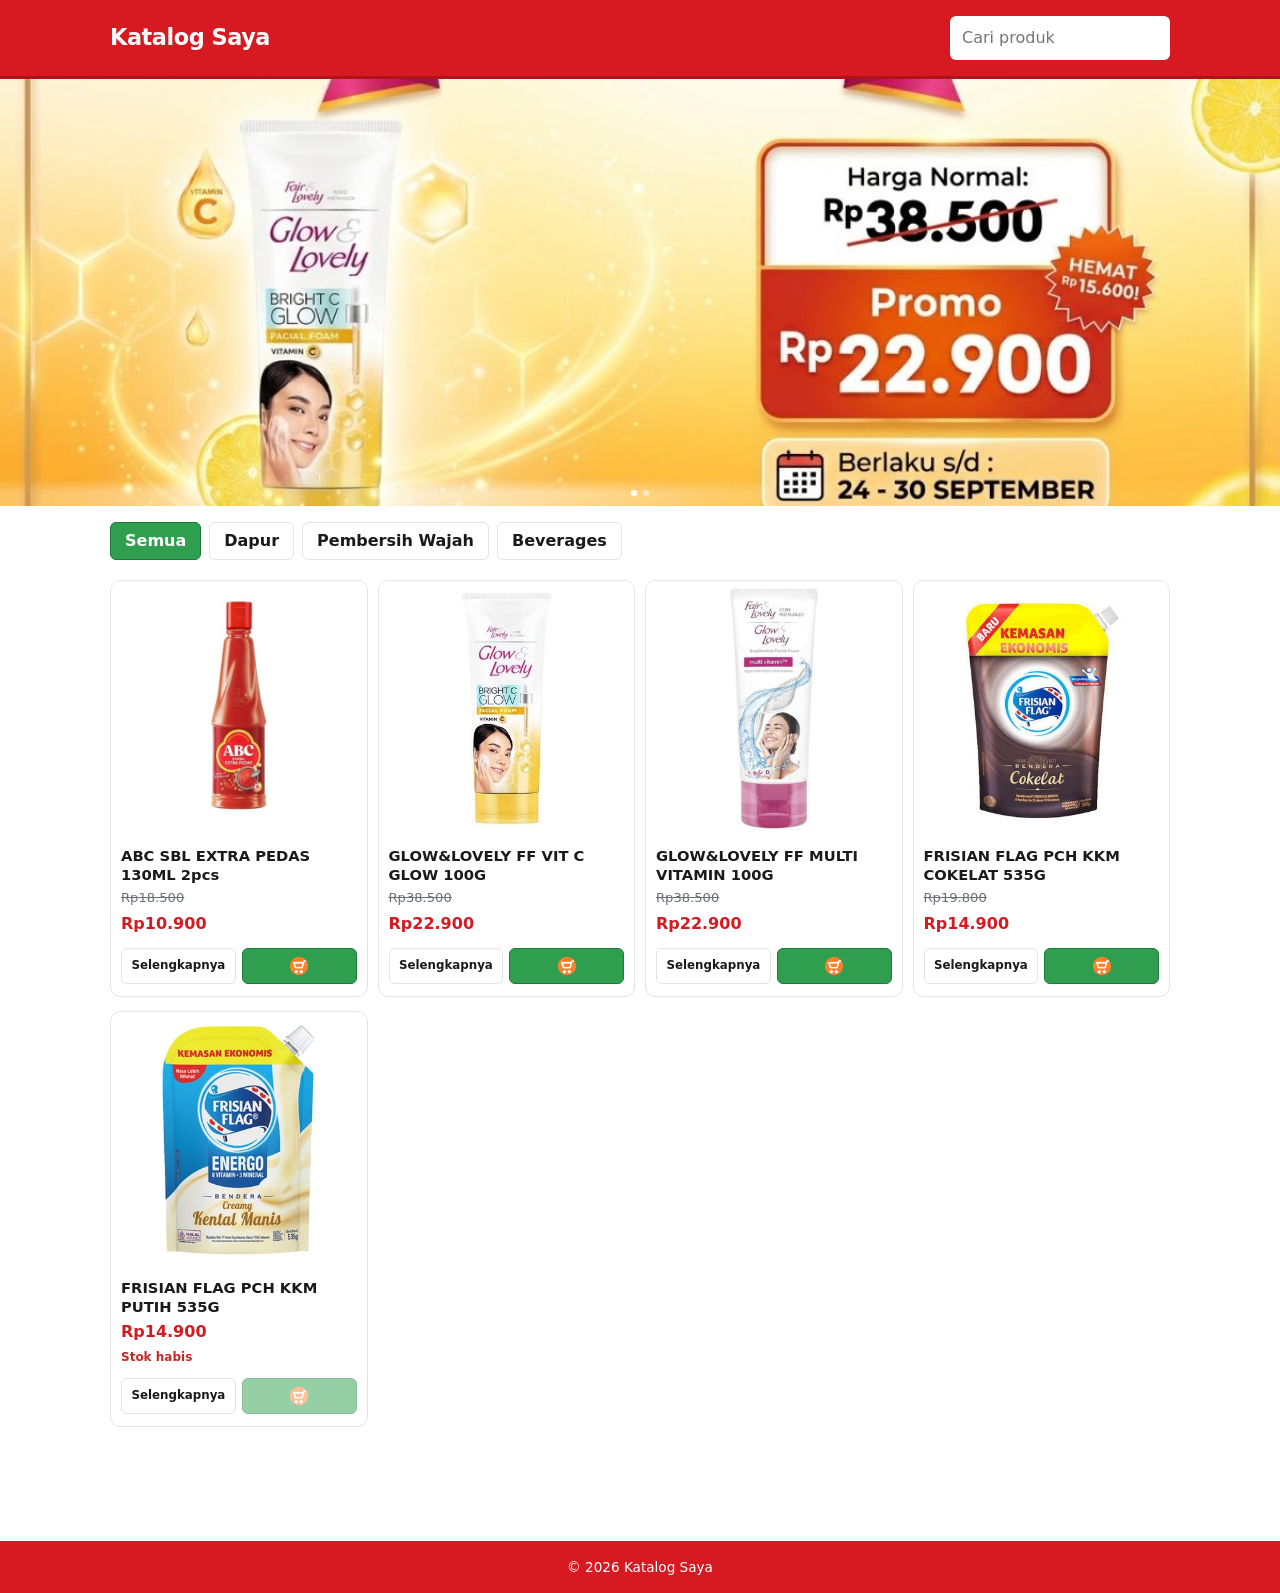
==== commit 1f212559: "Modify footer content in index.html Updated the footer to include the author's name." ====
--- a/index.html
+++ b/index.html
@@ -1,12 +1,21 @@
-<!doctype html><html lang="id"><head><meta charset="utf-8"><meta name="viewport" content="width=device-width,initial-scale=1">
-<title>Katalog</title><link rel="stylesheet" href="style.css"></head><body>
-<header><div class="wrap"><h1 id="sn"></h1><input id="q" type="search" placeholder="Cari produk" aria-label="Cari produk" style="max-width:220px"></div></header>
+<!doctype html>
+<html lang="id">
+  <head>
+    <meta charset="utf-8">
+  <meta name="viewport" content="width=device-width,initial-scale=1">
+<title>Katalog</title>
+    <link rel="stylesheet" href="style.css"></head><body>
+<header>
+  <div class="wrap">
+    <h1 id="sn">
+    </h1><input id="q" type="search" placeholder="Cari produk" aria-label="Cari produk" style="max-width:220px"></div>
+</header>
 <div class="banner-wrap" id="bannerWrap" hidden>
   <div class="banner-track" id="bannerTrack"></div>
   <div class="banner-dots" id="bannerDots"></div>
 </div>
 <div class="wrap"><div class="chips" id="ch"></div><div class="grid2" id="g"></div></div>
-<footer id="ft"></footer>
+<footer id="ft">ranaarifin</footer>
 
 <button class="fab" id="fab" hidden onclick="openCart()">🛒 <span class="cnt" id="fabCnt">0</span> <span id="fabTot"></span></button>
 
--- a/style.css
+++ b/style.css
@@ -88,6 +88,9 @@
 .note{font-size:.82rem;color:var(--mut);padding-bottom:10px}
 .addr-sum{border:1px solid var(--line);border-radius:8px;padding:10px 12px;font-size:.9rem;margin:10px 0;background:#faf9f7}
 #cartDl #ckBtn{background:var(--green-dark);border-color:var(--green-dark)}
+.promo-applied{display:grid;gap:4px;margin:4px 0}
+.promo-line{font-size:.85rem;font-weight:700;color:var(--green-dark);background:#eef8f0;border-radius:6px;padding:6px 10px}
+.promo-line.promo-suggest{color:#8a5a00;background:#fff6e0}
 
 /* address form */
 form.addr{display:grid;gap:10px;margin-top:10px}
@@ -125,8 +128,9 @@
 .banner-wrap{position:relative;background:#f3f3f0}
 .banner-track{display:flex;overflow-x:auto;scroll-snap-type:x mandatory;-webkit-overflow-scrolling:touch;scrollbar-width:none}
 .banner-track::-webkit-scrollbar{display:none}
-.banner-slide{flex:0 0 100%;scroll-snap-align:start;padding:0;border:0;background:none;cursor:pointer;display:block}
+.banner-slide{flex:0 0 100%;scroll-snap-align:start;padding:0;border:0;background:none;cursor:pointer;display:block;position:relative}
 .banner-slide img{width:100%;aspect-ratio:3/1;object-fit:cover;display:block}
+.banner-caption{position:absolute;left:0;right:0;bottom:0;background:linear-gradient(transparent,#000b);color:#fff;font-weight:800;font-size:.82rem;padding:22px 14px 10px;text-align:left}
 .banner-dots{position:absolute;bottom:10px;left:50%;transform:translateX(-50%);display:flex;gap:6px}
 .banner-dots .dot{width:6px;height:6px;border-radius:50%;background:#ffffff88}
 .banner-dots .dot.on{background:#fff}
@@ -152,6 +156,8 @@
 .check-item{display:flex;gap:8px;align-items:center;font-weight:500;font-size:.9rem}
 .check-item input{width:auto}
 #b_pv{width:100%;max-width:260px;border-radius:6px}
+.promo-box{display:none;gap:10px;border:1px dashed var(--line);border-radius:8px;padding:12px;margin-top:4px}
+.promo-box.on{display:grid}
 
 /* product table */
 .tbl-wrap{overflow-x:auto;-webkit-overflow-scrolling:touch;border:1px solid var(--line);border-radius:8px;min-width:0}
